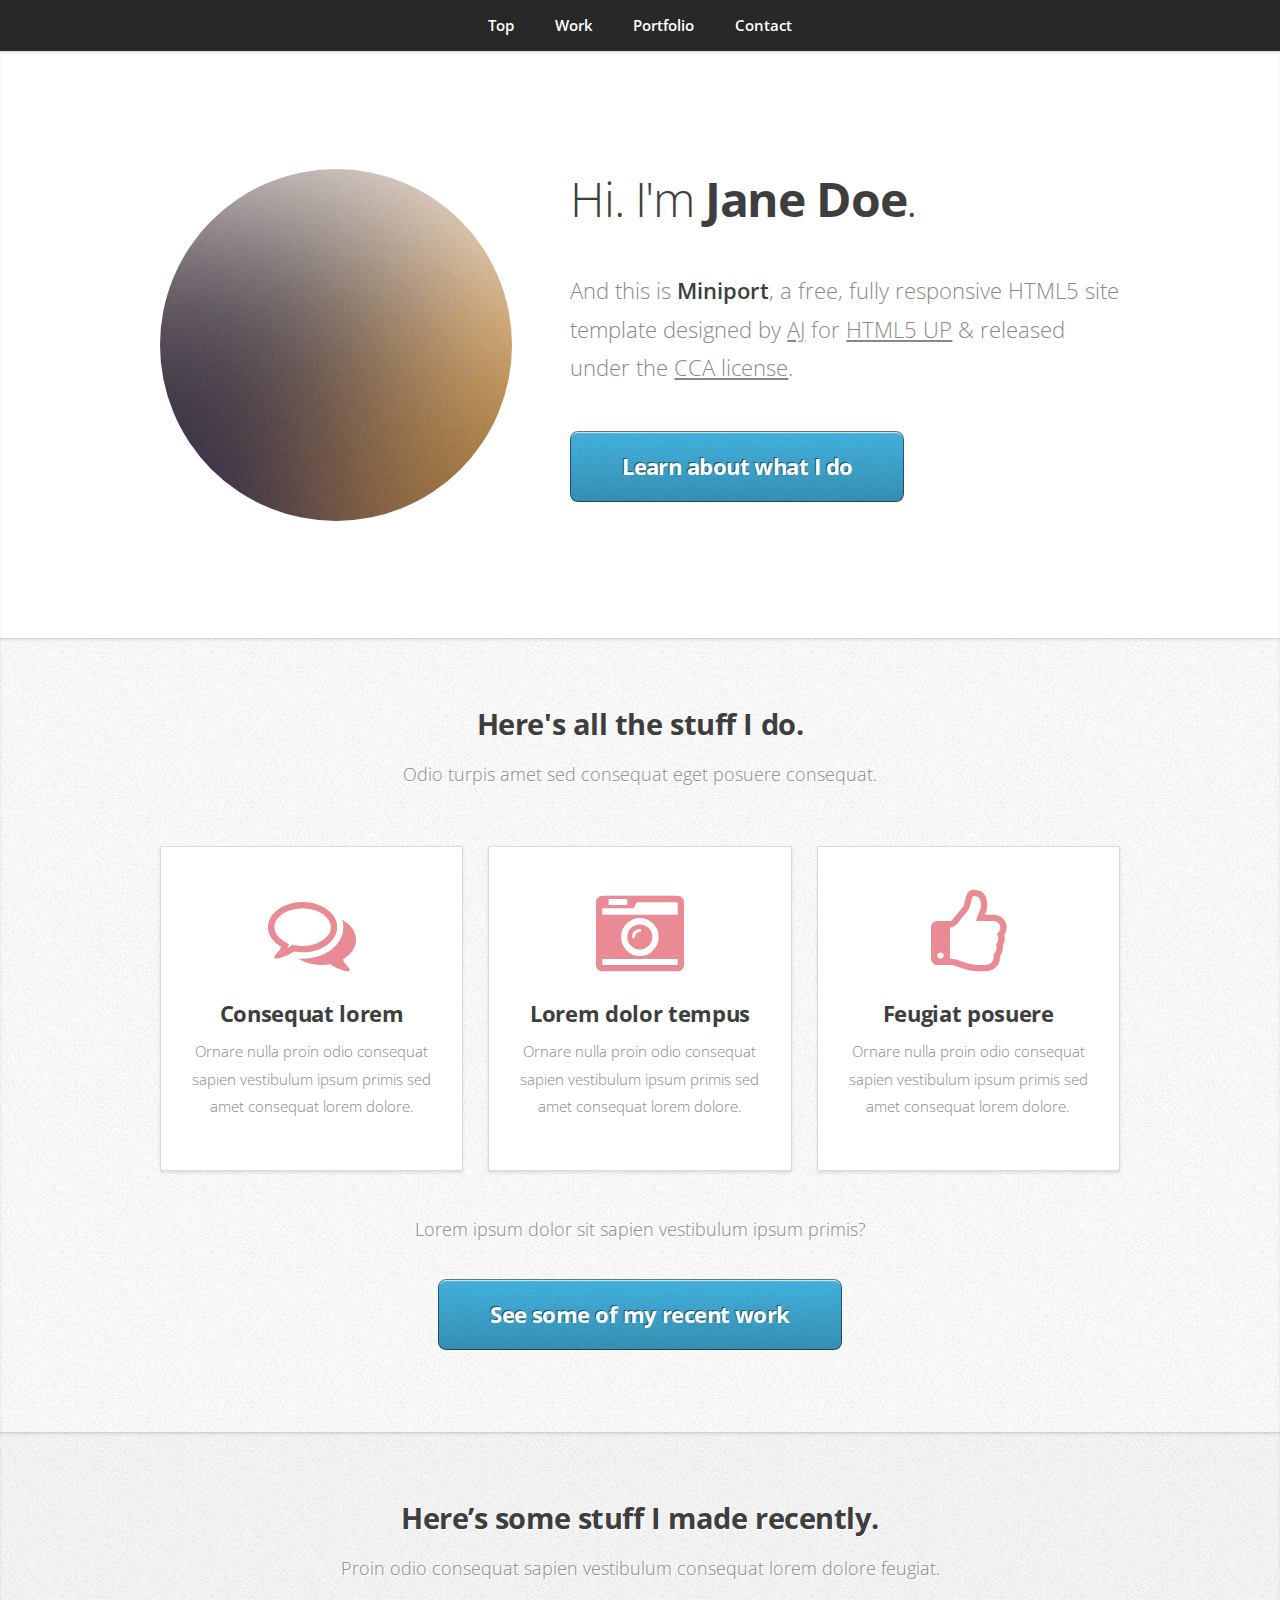
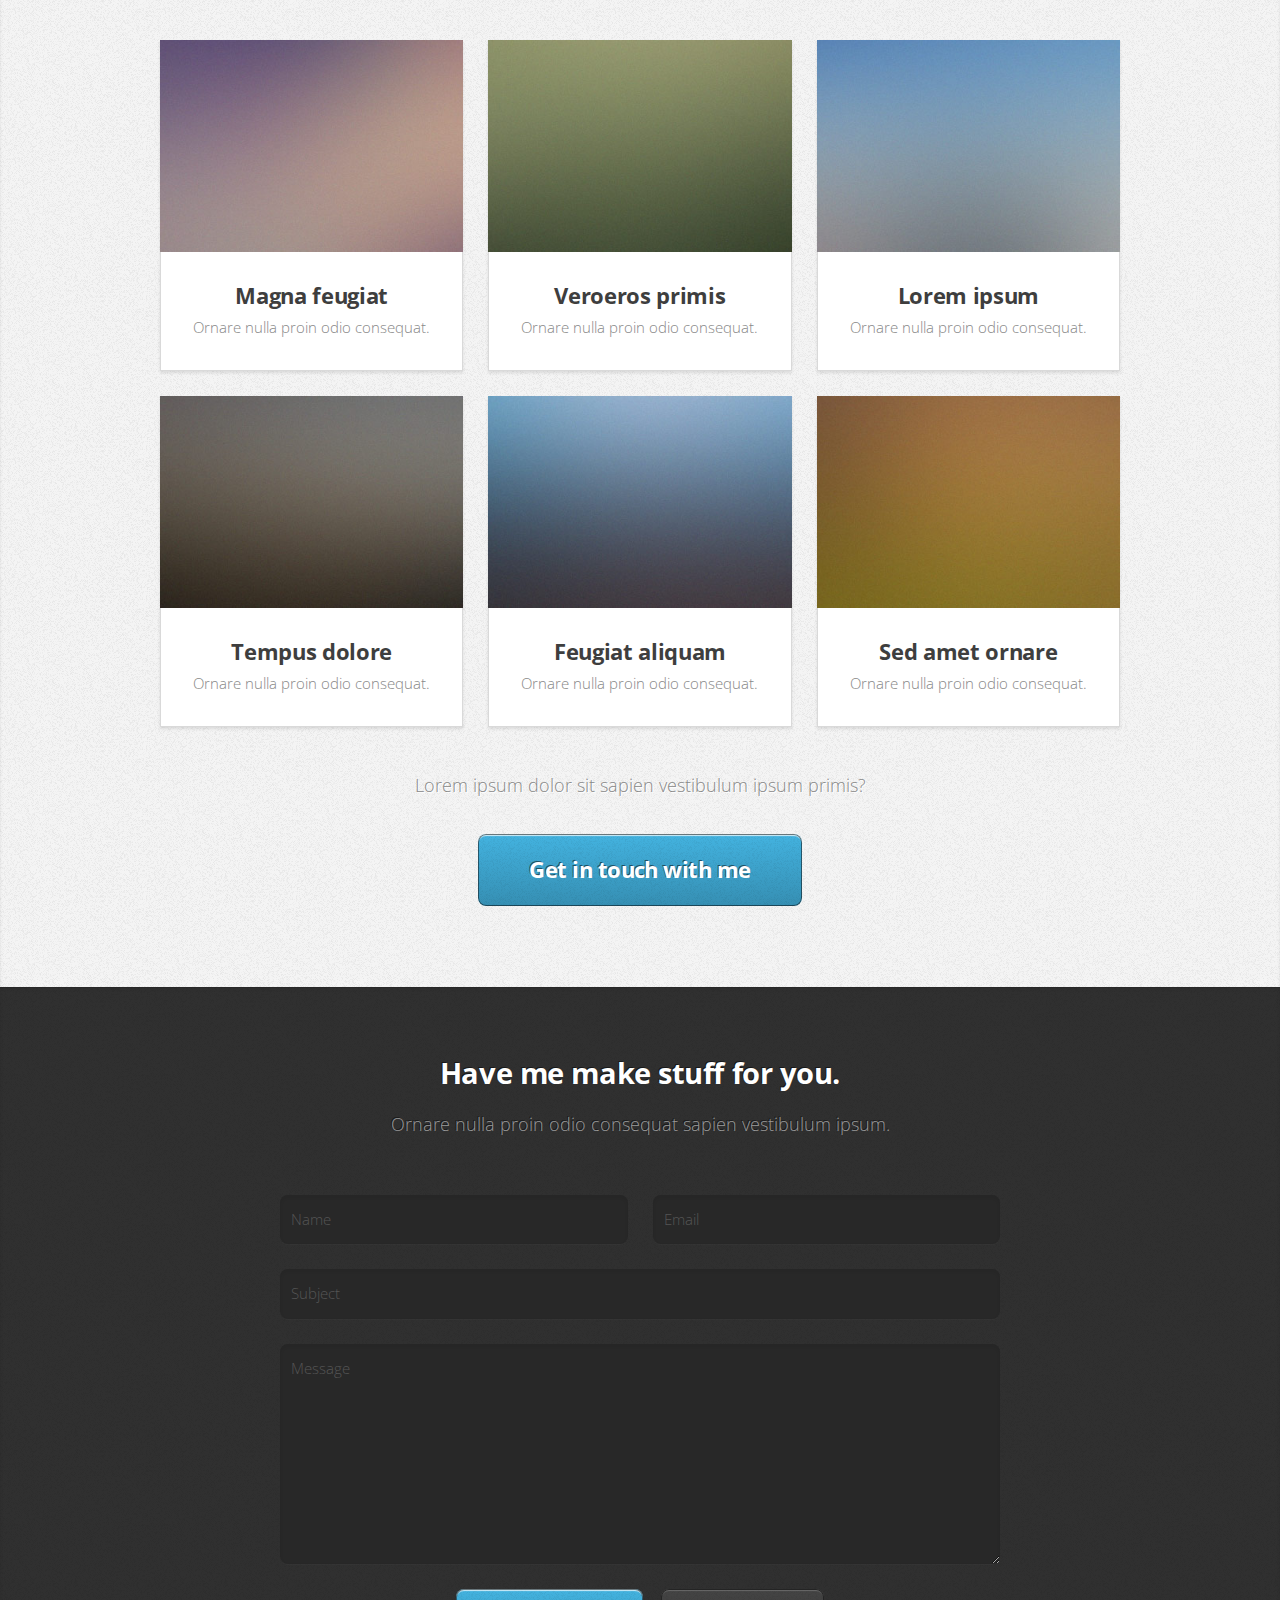
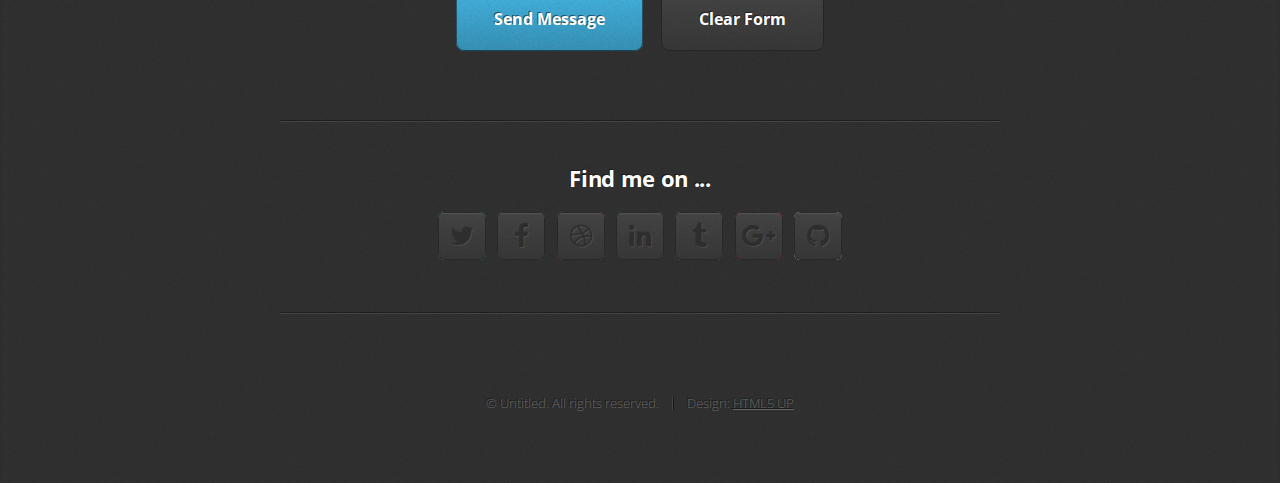
==== html5up-miniport/index.html @ a1eba655 "first commit with files setup" ====
<!DOCTYPE HTML>
<!--
	Miniport by HTML5 UP
	html5up.net | @ajlkn
	Free for personal and commercial use under the CCA 3.0 license (html5up.net/license)
-->
<html>
	<head>
		<title>Miniport by HTML5 UP</title>
		<meta charset="utf-8" />
		<meta name="viewport" content="width=device-width, initial-scale=1, user-scalable=no" />
		<link rel="stylesheet" href="assets/css/main.css" />
	</head>
	<body class="is-preload">

		<!-- Nav -->
			<nav id="nav">
				<ul class="container">
					<li><a href="#top">Top</a></li>
					<li><a href="#work">Work</a></li>
					<li><a href="#portfolio">Portfolio</a></li>
					<li><a href="#contact">Contact</a></li>
				</ul>
			</nav>

		<!-- Home -->
			<article id="top" class="wrapper style1">
				<div class="container">
					<div class="row">
						<div class="col-4 col-5-large col-12-medium">
							<span class="image fit"><img src="images/pic00.jpg" alt="" /></span>
						</div>
						<div class="col-8 col-7-large col-12-medium">
							<header>
								<h1>Hi. I'm <strong>Jane Doe</strong>.</h1>
							</header>
							<p>And this is <strong>Miniport</strong>, a free, fully responsive HTML5 site template designed by <a href="http://twitter.com/ajlkn">AJ</a> for <a href="http://html5up.net">HTML5 UP</a> &amp; released under the <a href="http://html5up.net/license">CCA license</a>.</p>
							<a href="#work" class="button large scrolly">Learn about what I do</a>
						</div>
					</div>
				</div>
			</article>

		<!-- Work -->
			<article id="work" class="wrapper style2">
				<div class="container">
					<header>
						<h2>Here's all the stuff I do.</h2>
						<p>Odio turpis amet sed consequat eget posuere consequat.</p>
					</header>
					<div class="row aln-center">
						<div class="col-4 col-6-medium col-12-small">
							<section class="box style1">
								<span class="icon featured fa-comments-o"></span>
								<h3>Consequat lorem</h3>
								<p>Ornare nulla proin odio consequat sapien vestibulum ipsum primis sed amet consequat lorem dolore.</p>
							</section>
						</div>
						<div class="col-4 col-6-medium col-12-small">
							<section class="box style1">
								<span class="icon featured fa-camera-retro"></span>
								<h3>Lorem dolor tempus</h3>
								<p>Ornare nulla proin odio consequat sapien vestibulum ipsum primis sed amet consequat lorem dolore.</p>
							</section>
						</div>
						<div class="col-4 col-6-medium col-12-small">
							<section class="box style1">
								<span class="icon featured fa-thumbs-o-up"></span>
								<h3>Feugiat posuere</h3>
								<p>Ornare nulla proin odio consequat sapien vestibulum ipsum primis sed amet consequat lorem dolore.</p>
							</section>
						</div>
					</div>
					<footer>
						<p>Lorem ipsum dolor sit sapien vestibulum ipsum primis?</p>
						<a href="#portfolio" class="button large scrolly">See some of my recent work</a>
					</footer>
				</div>
			</article>

		<!-- Portfolio -->
			<article id="portfolio" class="wrapper style3">
				<div class="container">
					<header>
						<h2>Here’s some stuff I made recently.</h2>
						<p>Proin odio consequat  sapien vestibulum consequat lorem dolore feugiat.</p>
					</header>
					<div class="row">
						<div class="col-4 col-6-medium col-12-small">
							<article class="box style2">
								<a href="#" class="image featured"><img src="images/pic01.jpg" alt="" /></a>
								<h3><a href="#">Magna feugiat</a></h3>
								<p>Ornare nulla proin odio consequat.</p>
							</article>
						</div>
						<div class="col-4 col-6-medium col-12-small">
							<article class="box style2">
								<a href="#" class="image featured"><img src="images/pic02.jpg" alt="" /></a>
								<h3><a href="#">Veroeros primis</a></h3>
								<p>Ornare nulla proin odio consequat.</p>
							</article>
						</div>
						<div class="col-4 col-6-medium col-12-small">
							<article class="box style2">
								<a href="#" class="image featured"><img src="images/pic03.jpg" alt="" /></a>
								<h3><a href="#">Lorem ipsum</a></h3>
								<p>Ornare nulla proin odio consequat.</p>
							</article>
						</div>
						<div class="col-4 col-6-medium col-12-small">
							<article class="box style2">
								<a href="#" class="image featured"><img src="images/pic04.jpg" alt="" /></a>
								<h3><a href="#">Tempus dolore</a></h3>
								<p>Ornare nulla proin odio consequat.</p>
							</article>
						</div>
						<div class="col-4 col-6-medium col-12-small">
							<article class="box style2">
								<a href="#" class="image featured"><img src="images/pic05.jpg" alt="" /></a>
								<h3><a href="#">Feugiat aliquam</a></h3>
								<p>Ornare nulla proin odio consequat.</p>
							</article>
						</div>
						<div class="col-4 col-6-medium col-12-small">
							<article class="box style2">
								<a href="#" class="image featured"><img src="images/pic06.jpg" alt="" /></a>
								<h3><a href="#">Sed amet ornare</a></h3>
								<p>Ornare nulla proin odio consequat.</p>
							</article>
						</div>
					</div>
					<footer>
						<p>Lorem ipsum dolor sit sapien vestibulum ipsum primis?</p>
						<a href="#contact" class="button large scrolly">Get in touch with me</a>
					</footer>
				</div>
			</article>

		<!-- Contact -->
			<article id="contact" class="wrapper style4">
				<div class="container medium">
					<header>
						<h2>Have me make stuff for you.</h2>
						<p>Ornare nulla proin odio consequat sapien vestibulum ipsum.</p>
					</header>
					<div class="row">
						<div class="col-12">
							<form method="post" action="#">
								<div class="row">
									<div class="col-6 col-12-small">
										<input type="text" name="name" id="name" placeholder="Name" />
									</div>
									<div class="col-6 col-12-small">
										<input type="text" name="email" id="email" placeholder="Email" />
									</div>
									<div class="col-12">
										<input type="text" name="subject" id="subject" placeholder="Subject" />
									</div>
									<div class="col-12">
										<textarea name="message" id="message" placeholder="Message"></textarea>
									</div>
									<div class="col-12">
										<ul class="actions">
											<li><input type="submit" value="Send Message" /></li>
											<li><input type="reset" value="Clear Form" class="alt" /></li>
										</ul>
									</div>
								</div>
							</form>
						</div>
						<div class="col-12">
							<hr />
							<h3>Find me on ...</h3>
							<ul class="social">
								<li><a href="#" class="icon fa-twitter"><span class="label">Twitter</span></a></li>
								<li><a href="#" class="icon fa-facebook"><span class="label">Facebook</span></a></li>
								<li><a href="#" class="icon fa-dribbble"><span class="label">Dribbble</span></a></li>
								<li><a href="#" class="icon fa-linkedin"><span class="label">LinkedIn</span></a></li>
								<li><a href="#" class="icon fa-tumblr"><span class="label">Tumblr</span></a></li>
								<li><a href="#" class="icon fa-google-plus"><span class="label">Google+</span></a></li>
								<li><a href="#" class="icon fa-github"><span class="label">Github</span></a></li>
								<!--
								<li><a href="#" class="icon fa-rss"><span>RSS</span></a></li>
								<li><a href="#" class="icon fa-instagram"><span>Instagram</span></a></li>
								<li><a href="#" class="icon fa-foursquare"><span>Foursquare</span></a></li>
								<li><a href="#" class="icon fa-skype"><span>Skype</span></a></li>
								<li><a href="#" class="icon fa-soundcloud"><span>Soundcloud</span></a></li>
								<li><a href="#" class="icon fa-youtube"><span>YouTube</span></a></li>
								<li><a href="#" class="icon fa-blogger"><span>Blogger</span></a></li>
								<li><a href="#" class="icon fa-flickr"><span>Flickr</span></a></li>
								<li><a href="#" class="icon fa-vimeo"><span>Vimeo</span></a></li>
								-->
							</ul>
							<hr />
						</div>
					</div>
					<footer>
						<ul id="copyright">
							<li>&copy; Untitled. All rights reserved.</li><li>Design: <a href="http://html5up.net">HTML5 UP</a></li>
						</ul>
					</footer>
				</div>
			</article>

		<!-- Scripts -->
			<script src="assets/js/jquery.min.js"></script>
			<script src="assets/js/jquery.scrolly.min.js"></script>
			<script src="assets/js/browser.min.js"></script>
			<script src="assets/js/breakpoints.min.js"></script>
			<script src="assets/js/util.js"></script>
			<script src="assets/js/main.js"></script>

	</body>
</html>
---- html5up-miniport/assets/css/main.css ----
@import url("https://fonts.googleapis.com/css?family=Open+Sans:300,300italic,600,600italic,700");
@import url("font-awesome.min.css");

/*
	Miniport by HTML5 UP
	html5up.net | @ajlkn
	Free for personal and commercial use under the CCA 3.0 license (html5up.net/license)
*/

html, body, div, span, applet, object,
iframe, h1, h2, h3, h4, h5, h6, p, blockquote,
pre, a, abbr, acronym, address, big, cite,
code, del, dfn, em, img, ins, kbd, q, s, samp,
small, strike, strong, sub, sup, tt, var, b,
u, i, center, dl, dt, dd, ol, ul, li, fieldset,
form, label, legend, table, caption, tbody,
tfoot, thead, tr, th, td, article, aside,
canvas, details, embed, figure, figcaption,
footer, header, hgroup, menu, nav, output, ruby,
section, summary, time, mark, audio, video {
	margin: 0;
	padding: 0;
	border: 0;
	font-size: 100%;
	font: inherit;
	vertical-align: baseline;}

article, aside, details, figcaption, figure,
footer, header, hgroup, menu, nav, section {
	display: block;}

body {
	line-height: 1;
}

ol, ul {
	list-style: none;
}

blockquote, q {
	quotes: none;
}

	blockquote:before, blockquote:after, q:before, q:after {
		content: '';
		content: none;
	}

table {
	border-collapse: collapse;
	border-spacing: 0;
}

body {
	-webkit-text-size-adjust: none;
}

mark {
	background-color: transparent;
	color: inherit;
}

input::-moz-focus-inner {
	border: 0;
	padding: 0;
}

input, select, textarea {
	-moz-appearance: none;
	-webkit-appearance: none;
	-ms-appearance: none;
	appearance: none;
}

/* Basic */

	html {
		box-sizing: border-box;
	}

	*, *:before, *:after {
		box-sizing: inherit;
	}

	body {
		padding-top: 3.5em;
	}

		body.is-preload *, body.is-preload *:before, body.is-preload *:after {
			-moz-animation: none !important;
			-webkit-animation: none !important;
			-ms-animation: none !important;
			animation: none !important;
			-moz-transition: none !important;
			-webkit-transition: none !important;
			-ms-transition: none !important;
			transition: none !important;
		}

	body, input, textarea, select {
		font-family: 'Open Sans', sans-serif;
		line-height: 1.85em;
		color: #888;
		font-weight: 300;
		font-size: 13pt;
	}

	a {
		-moz-transition: color .2s ease-in-out;
		-webkit-transition: color .2s ease-in-out;
		-ms-transition: color .2s ease-in-out;
		transition: color .2s ease-in-out;
		color: #43B3E0;
		text-decoration: underline;
	}

		a:hover {
			color: #43bff0 !important;
		}

		a img {
			border: 0;
		}

	b, strong {
		font-weight: 600;
		color: #3e3e3e;
	}

	i, em {
		font-style: italic;
	}

	sub {
		position: relative;
		top: 0.5em;
		font-size: 0.8em;
	}

	sup {
		position: relative;
		top: -0.5em;
		font-size: 0.8em;
	}

	blockquote {
		border-left: solid 0.75em #eee;
		padding: 1em 0 1em 1.5em;
		font-style: italic;
	}

	h1, h2, h3, h4, h5, h6 {
		color: #3e3e3e;
		margin: 0 0 0.75em 0;
	}

	h1 a, h2 a, h3 a, h4 a, h5 a, h6 a {
		text-decoration: none;
		color: inherit;
	}

	h2, h3, h4, h5, h6 {
		font-weight: 700;
	}

	h1 {
		font-size: 3.25em;
		letter-spacing: -0.025em;
		font-weight: 300;
	}

		h1 strong {
			font-weight: 700;
		}

	h2 {
		font-size: 2em;
		letter-spacing: -0.015em;
	}

	h3 {
		font-size: 1.5em;
		letter-spacing: -0.015em;
	}

	em, i {
		font-style: italic;
	}

	br.clear {
		clear: both;
	}

	hr {
		border: 0;
		border-top: solid 1px #444;
		border-top-color: rgba(0, 0, 0, 0.35);
		box-shadow: 0px 1px 0px 0px rgba(255, 255, 255, 0.1);
		height: 1px;
		margin: 3em 0;
	}

	p, ul, ol, dl, table {
		margin-bottom: 2em;
	}

	header {
		margin: 0 0 3em 0;
	}

		header > p {
			font-size: 1.25em;
			margin: 0;
		}

	footer {
		margin: 3em 0 0 0;
	}

		footer > p {
			font-size: 1.25em;
		}

/* Container */

	.container {
		margin: 0 auto;
		max-width: calc(100% - 50px);
		width: 1200px;
	}

		.container.medium {
			width: 900px;
		}

		@media screen and (max-width: 1680px) {

			.container {
				width: 1200px;
			}

				.container.medium {
					width: 900px;
				}

		}

		@media screen and (max-width: 1280px) {

			.container {
				width: 960px;
			}

				.container.medium {
					width: 720px;
				}

		}

		@media screen and (max-width: 980px) {

			.container {
				width: 100%;
			}

				.container.medium {
					width: 75%;
				}

		}

		@media screen and (max-width: 736px) {

			.container {
				width: 100%;
				max-width: calc(100% - 30px);
			}

				.container.medium {
					width: 100%;
				}

		}

/* Row */

	.row {
		display: flex;
		flex-wrap: wrap;
		box-sizing: border-box;
		align-items: stretch;
	}

		.row > * {
			box-sizing: border-box;
		}

		.row.gtr-uniform > * > :last-child {
			margin-bottom: 0;
		}

		.row.aln-left {
			justify-content: flex-start;
		}

		.row.aln-center {
			justify-content: center;
		}

		.row.aln-right {
			justify-content: flex-end;
		}

		.row.aln-top {
			align-items: flex-start;
		}

		.row.aln-middle {
			align-items: center;
		}

		.row.aln-bottom {
			align-items: flex-end;
		}

		.row > .imp {
			order: -1;
		}

		.row > .col-1 {
			width: 8.3333333333%;
		}

		.row > .off-1 {
			margin-left: 8.3333333333%;
		}

		.row > .col-2 {
			width: 16.6666666667%;
		}

		.row > .off-2 {
			margin-left: 16.6666666667%;
		}

		.row > .col-3 {
			width: 25%;
		}

		.row > .off-3 {
			margin-left: 25%;
		}

		.row > .col-4 {
			width: 33.3333333333%;
		}

		.row > .off-4 {
			margin-left: 33.3333333333%;
		}

		.row > .col-5 {
			width: 41.6666666667%;
		}

		.row > .off-5 {
			margin-left: 41.6666666667%;
		}

		.row > .col-6 {
			width: 50%;
		}

		.row > .off-6 {
			margin-left: 50%;
		}

		.row > .col-7 {
			width: 58.3333333333%;
		}

		.row > .off-7 {
			margin-left: 58.3333333333%;
		}

		.row > .col-8 {
			width: 66.6666666667%;
		}

		.row > .off-8 {
			margin-left: 66.6666666667%;
		}

		.row > .col-9 {
			width: 75%;
		}

		.row > .off-9 {
			margin-left: 75%;
		}

		.row > .col-10 {
			width: 83.3333333333%;
		}

		.row > .off-10 {
			margin-left: 83.3333333333%;
		}

		.row > .col-11 {
			width: 91.6666666667%;
		}

		.row > .off-11 {
			margin-left: 91.6666666667%;
		}

		.row > .col-12 {
			width: 100%;
		}

		.row > .off-12 {
			margin-left: 100%;
		}

		.row.gtr-0 {
			margin-top: 0px;
			margin-left: 0px;
		}

			.row.gtr-0 > * {
				padding: 0px 0 0 0px;
			}

			.row.gtr-0.gtr-uniform {
				margin-top: 0px;
			}

				.row.gtr-0.gtr-uniform > * {
					padding-top: 0px;
				}

		.row.gtr-25 {
			margin-top: -6.25px;
			margin-left: -6.25px;
		}

			.row.gtr-25 > * {
				padding: 6.25px 0 0 6.25px;
			}

			.row.gtr-25.gtr-uniform {
				margin-top: -6.25px;
			}

				.row.gtr-25.gtr-uniform > * {
					padding-top: 6.25px;
				}

		.row.gtr-50 {
			margin-top: -12.5px;
			margin-left: -12.5px;
		}

			.row.gtr-50 > * {
				padding: 12.5px 0 0 12.5px;
			}

			.row.gtr-50.gtr-uniform {
				margin-top: -12.5px;
			}

				.row.gtr-50.gtr-uniform > * {
					padding-top: 12.5px;
				}

		.row {
			margin-top: -25px;
			margin-left: -25px;
		}

			.row > * {
				padding: 25px 0 0 25px;
			}

			.row.gtr-uniform {
				margin-top: -25px;
			}

				.row.gtr-uniform > * {
					padding-top: 25px;
				}

		.row.gtr-150 {
			margin-top: -37.5px;
			margin-left: -37.5px;
		}

			.row.gtr-150 > * {
				padding: 37.5px 0 0 37.5px;
			}

			.row.gtr-150.gtr-uniform {
				margin-top: -37.5px;
			}

				.row.gtr-150.gtr-uniform > * {
					padding-top: 37.5px;
				}

		.row.gtr-200 {
			margin-top: -50px;
			margin-left: -50px;
		}

			.row.gtr-200 > * {
				padding: 50px 0 0 50px;
			}

			.row.gtr-200.gtr-uniform {
				margin-top: -50px;
			}

				.row.gtr-200.gtr-uniform > * {
					padding-top: 50px;
				}

		@media screen and (max-width: 1680px) {

			.row {
				display: flex;
				flex-wrap: wrap;
				box-sizing: border-box;
				align-items: stretch;
			}

				.row > * {
					box-sizing: border-box;
				}

				.row.gtr-uniform > * > :last-child {
					margin-bottom: 0;
				}

				.row.aln-left {
					justify-content: flex-start;
				}

				.row.aln-center {
					justify-content: center;
				}

				.row.aln-right {
					justify-content: flex-end;
				}

				.row.aln-top {
					align-items: flex-start;
				}

				.row.aln-middle {
					align-items: center;
				}

				.row.aln-bottom {
					align-items: flex-end;
				}

				.row > .imp-xlarge {
					order: -1;
				}

				.row > .col-1-xlarge {
					width: 8.3333333333%;
				}

				.row > .off-1-xlarge {
					margin-left: 8.3333333333%;
				}

				.row > .col-2-xlarge {
					width: 16.6666666667%;
				}

				.row > .off-2-xlarge {
					margin-left: 16.6666666667%;
				}

				.row > .col-3-xlarge {
					width: 25%;
				}

				.row > .off-3-xlarge {
					margin-left: 25%;
				}

				.row > .col-4-xlarge {
					width: 33.3333333333%;
				}

				.row > .off-4-xlarge {
					margin-left: 33.3333333333%;
				}

				.row > .col-5-xlarge {
					width: 41.6666666667%;
				}

				.row > .off-5-xlarge {
					margin-left: 41.6666666667%;
				}

				.row > .col-6-xlarge {
					width: 50%;
				}

				.row > .off-6-xlarge {
					margin-left: 50%;
				}

				.row > .col-7-xlarge {
					width: 58.3333333333%;
				}

				.row > .off-7-xlarge {
					margin-left: 58.3333333333%;
				}

				.row > .col-8-xlarge {
					width: 66.6666666667%;
				}

				.row > .off-8-xlarge {
					margin-left: 66.6666666667%;
				}

				.row > .col-9-xlarge {
					width: 75%;
				}

				.row > .off-9-xlarge {
					margin-left: 75%;
				}

				.row > .col-10-xlarge {
					width: 83.3333333333%;
				}

				.row > .off-10-xlarge {
					margin-left: 83.3333333333%;
				}

				.row > .col-11-xlarge {
					width: 91.6666666667%;
				}

				.row > .off-11-xlarge {
					margin-left: 91.6666666667%;
				}

				.row > .col-12-xlarge {
					width: 100%;
				}

				.row > .off-12-xlarge {
					margin-left: 100%;
				}

				.row.gtr-0 {
					margin-top: 0px;
					margin-left: 0px;
				}

					.row.gtr-0 > * {
						padding: 0px 0 0 0px;
					}

					.row.gtr-0.gtr-uniform {
						margin-top: 0px;
					}

						.row.gtr-0.gtr-uniform > * {
							padding-top: 0px;
						}

				.row.gtr-25 {
					margin-top: -6.25px;
					margin-left: -6.25px;
				}

					.row.gtr-25 > * {
						padding: 6.25px 0 0 6.25px;
					}

					.row.gtr-25.gtr-uniform {
						margin-top: -6.25px;
					}

						.row.gtr-25.gtr-uniform > * {
							padding-top: 6.25px;
						}

				.row.gtr-50 {
					margin-top: -12.5px;
					margin-left: -12.5px;
				}

					.row.gtr-50 > * {
						padding: 12.5px 0 0 12.5px;
					}

					.row.gtr-50.gtr-uniform {
						margin-top: -12.5px;
					}

						.row.gtr-50.gtr-uniform > * {
							padding-top: 12.5px;
						}

				.row {
					margin-top: -25px;
					margin-left: -25px;
				}

					.row > * {
						padding: 25px 0 0 25px;
					}

					.row.gtr-uniform {
						margin-top: -25px;
					}

						.row.gtr-uniform > * {
							padding-top: 25px;
						}

				.row.gtr-150 {
					margin-top: -37.5px;
					margin-left: -37.5px;
				}

					.row.gtr-150 > * {
						padding: 37.5px 0 0 37.5px;
					}

					.row.gtr-150.gtr-uniform {
						margin-top: -37.5px;
					}

						.row.gtr-150.gtr-uniform > * {
							padding-top: 37.5px;
						}

				.row.gtr-200 {
					margin-top: -50px;
					margin-left: -50px;
				}

					.row.gtr-200 > * {
						padding: 50px 0 0 50px;
					}

					.row.gtr-200.gtr-uniform {
						margin-top: -50px;
					}

						.row.gtr-200.gtr-uniform > * {
							padding-top: 50px;
						}

		}

		@media screen and (max-width: 1280px) {

			.row {
				display: flex;
				flex-wrap: wrap;
				box-sizing: border-box;
				align-items: stretch;
			}

				.row > * {
					box-sizing: border-box;
				}

				.row.gtr-uniform > * > :last-child {
					margin-bottom: 0;
				}

				.row.aln-left {
					justify-content: flex-start;
				}

				.row.aln-center {
					justify-content: center;
				}

				.row.aln-right {
					justify-content: flex-end;
				}

				.row.aln-top {
					align-items: flex-start;
				}

				.row.aln-middle {
					align-items: center;
				}

				.row.aln-bottom {
					align-items: flex-end;
				}

				.row > .imp-large {
					order: -1;
				}

				.row > .col-1-large {
					width: 8.3333333333%;
				}

				.row > .off-1-large {
					margin-left: 8.3333333333%;
				}

				.row > .col-2-large {
					width: 16.6666666667%;
				}

				.row > .off-2-large {
					margin-left: 16.6666666667%;
				}

				.row > .col-3-large {
					width: 25%;
				}

				.row > .off-3-large {
					margin-left: 25%;
				}

				.row > .col-4-large {
					width: 33.3333333333%;
				}

				.row > .off-4-large {
					margin-left: 33.3333333333%;
				}

				.row > .col-5-large {
					width: 41.6666666667%;
				}

				.row > .off-5-large {
					margin-left: 41.6666666667%;
				}

				.row > .col-6-large {
					width: 50%;
				}

				.row > .off-6-large {
					margin-left: 50%;
				}

				.row > .col-7-large {
					width: 58.3333333333%;
				}

				.row > .off-7-large {
					margin-left: 58.3333333333%;
				}

				.row > .col-8-large {
					width: 66.6666666667%;
				}

				.row > .off-8-large {
					margin-left: 66.6666666667%;
				}

				.row > .col-9-large {
					width: 75%;
				}

				.row > .off-9-large {
					margin-left: 75%;
				}

				.row > .col-10-large {
					width: 83.3333333333%;
				}

				.row > .off-10-large {
					margin-left: 83.3333333333%;
				}

				.row > .col-11-large {
					width: 91.6666666667%;
				}

				.row > .off-11-large {
					margin-left: 91.6666666667%;
				}

				.row > .col-12-large {
					width: 100%;
				}

				.row > .off-12-large {
					margin-left: 100%;
				}

				.row.gtr-0 {
					margin-top: 0px;
					margin-left: 0px;
				}

					.row.gtr-0 > * {
						padding: 0px 0 0 0px;
					}

					.row.gtr-0.gtr-uniform {
						margin-top: 0px;
					}

						.row.gtr-0.gtr-uniform > * {
							padding-top: 0px;
						}

				.row.gtr-25 {
					margin-top: -6.25px;
					margin-left: -6.25px;
				}

					.row.gtr-25 > * {
						padding: 6.25px 0 0 6.25px;
					}

					.row.gtr-25.gtr-uniform {
						margin-top: -6.25px;
					}

						.row.gtr-25.gtr-uniform > * {
							padding-top: 6.25px;
						}

				.row.gtr-50 {
					margin-top: -12.5px;
					margin-left: -12.5px;
				}

					.row.gtr-50 > * {
						padding: 12.5px 0 0 12.5px;
					}

					.row.gtr-50.gtr-uniform {
						margin-top: -12.5px;
					}

						.row.gtr-50.gtr-uniform > * {
							padding-top: 12.5px;
						}

				.row {
					margin-top: -25px;
					margin-left: -25px;
				}

					.row > * {
						padding: 25px 0 0 25px;
					}

					.row.gtr-uniform {
						margin-top: -25px;
					}

						.row.gtr-uniform > * {
							padding-top: 25px;
						}

				.row.gtr-150 {
					margin-top: -37.5px;
					margin-left: -37.5px;
				}

					.row.gtr-150 > * {
						padding: 37.5px 0 0 37.5px;
					}

					.row.gtr-150.gtr-uniform {
						margin-top: -37.5px;
					}

						.row.gtr-150.gtr-uniform > * {
							padding-top: 37.5px;
						}

				.row.gtr-200 {
					margin-top: -50px;
					margin-left: -50px;
				}

					.row.gtr-200 > * {
						padding: 50px 0 0 50px;
					}

					.row.gtr-200.gtr-uniform {
						margin-top: -50px;
					}

						.row.gtr-200.gtr-uniform > * {
							padding-top: 50px;
						}

		}

		@media screen and (max-width: 980px) {

			.row {
				display: flex;
				flex-wrap: wrap;
				box-sizing: border-box;
				align-items: stretch;
			}

				.row > * {
					box-sizing: border-box;
				}

				.row.gtr-uniform > * > :last-child {
					margin-bottom: 0;
				}

				.row.aln-left {
					justify-content: flex-start;
				}

				.row.aln-center {
					justify-content: center;
				}

				.row.aln-right {
					justify-content: flex-end;
				}

				.row.aln-top {
					align-items: flex-start;
				}

				.row.aln-middle {
					align-items: center;
				}

				.row.aln-bottom {
					align-items: flex-end;
				}

				.row > .imp-medium {
					order: -1;
				}

				.row > .col-1-medium {
					width: 8.3333333333%;
				}

				.row > .off-1-medium {
					margin-left: 8.3333333333%;
				}

				.row > .col-2-medium {
					width: 16.6666666667%;
				}

				.row > .off-2-medium {
					margin-left: 16.6666666667%;
				}

				.row > .col-3-medium {
					width: 25%;
				}

				.row > .off-3-medium {
					margin-left: 25%;
				}

				.row > .col-4-medium {
					width: 33.3333333333%;
				}

				.row > .off-4-medium {
					margin-left: 33.3333333333%;
				}

				.row > .col-5-medium {
					width: 41.6666666667%;
				}

				.row > .off-5-medium {
					margin-left: 41.6666666667%;
				}

				.row > .col-6-medium {
					width: 50%;
				}

				.row > .off-6-medium {
					margin-left: 50%;
				}

				.row > .col-7-medium {
					width: 58.3333333333%;
				}

				.row > .off-7-medium {
					margin-left: 58.3333333333%;
				}

				.row > .col-8-medium {
					width: 66.6666666667%;
				}

				.row > .off-8-medium {
					margin-left: 66.6666666667%;
				}

				.row > .col-9-medium {
					width: 75%;
				}

				.row > .off-9-medium {
					margin-left: 75%;
				}

				.row > .col-10-medium {
					width: 83.3333333333%;
				}

				.row > .off-10-medium {
					margin-left: 83.3333333333%;
				}

				.row > .col-11-medium {
					width: 91.6666666667%;
				}

				.row > .off-11-medium {
					margin-left: 91.6666666667%;
				}

				.row > .col-12-medium {
					width: 100%;
				}

				.row > .off-12-medium {
					margin-left: 100%;
				}

				.row.gtr-0 {
					margin-top: 0px;
					margin-left: 0px;
				}

					.row.gtr-0 > * {
						padding: 0px 0 0 0px;
					}

					.row.gtr-0.gtr-uniform {
						margin-top: 0px;
					}

						.row.gtr-0.gtr-uniform > * {
							padding-top: 0px;
						}

				.row.gtr-25 {
					margin-top: -6.25px;
					margin-left: -6.25px;
				}

					.row.gtr-25 > * {
						padding: 6.25px 0 0 6.25px;
					}

					.row.gtr-25.gtr-uniform {
						margin-top: -6.25px;
					}

						.row.gtr-25.gtr-uniform > * {
							padding-top: 6.25px;
						}

				.row.gtr-50 {
					margin-top: -12.5px;
					margin-left: -12.5px;
				}

					.row.gtr-50 > * {
						padding: 12.5px 0 0 12.5px;
					}

					.row.gtr-50.gtr-uniform {
						margin-top: -12.5px;
					}

						.row.gtr-50.gtr-uniform > * {
							padding-top: 12.5px;
						}

				.row {
					margin-top: -25px;
					margin-left: -25px;
				}

					.row > * {
						padding: 25px 0 0 25px;
					}

					.row.gtr-uniform {
						margin-top: -25px;
					}

						.row.gtr-uniform > * {
							padding-top: 25px;
						}

				.row.gtr-150 {
					margin-top: -37.5px;
					margin-left: -37.5px;
				}

					.row.gtr-150 > * {
						padding: 37.5px 0 0 37.5px;
					}

					.row.gtr-150.gtr-uniform {
						margin-top: -37.5px;
					}

						.row.gtr-150.gtr-uniform > * {
							padding-top: 37.5px;
						}

				.row.gtr-200 {
					margin-top: -50px;
					margin-left: -50px;
				}

					.row.gtr-200 > * {
						padding: 50px 0 0 50px;
					}

					.row.gtr-200.gtr-uniform {
						margin-top: -50px;
					}

						.row.gtr-200.gtr-uniform > * {
							padding-top: 50px;
						}

		}

		@media screen and (max-width: 736px) {

			.row {
				display: flex;
				flex-wrap: wrap;
				box-sizing: border-box;
				align-items: stretch;
			}

				.row > * {
					box-sizing: border-box;
				}

				.row.gtr-uniform > * > :last-child {
					margin-bottom: 0;
				}

				.row.aln-left {
					justify-content: flex-start;
				}

				.row.aln-center {
					justify-content: center;
				}

				.row.aln-right {
					justify-content: flex-end;
				}

				.row.aln-top {
					align-items: flex-start;
				}

				.row.aln-middle {
					align-items: center;
				}

				.row.aln-bottom {
					align-items: flex-end;
				}

				.row > .imp-small {
					order: -1;
				}

				.row > .col-1-small {
					width: 8.3333333333%;
				}

				.row > .off-1-small {
					margin-left: 8.3333333333%;
				}

				.row > .col-2-small {
					width: 16.6666666667%;
				}

				.row > .off-2-small {
					margin-left: 16.6666666667%;
				}

				.row > .col-3-small {
					width: 25%;
				}

				.row > .off-3-small {
					margin-left: 25%;
				}

				.row > .col-4-small {
					width: 33.3333333333%;
				}

				.row > .off-4-small {
					margin-left: 33.3333333333%;
				}

				.row > .col-5-small {
					width: 41.6666666667%;
				}

				.row > .off-5-small {
					margin-left: 41.6666666667%;
				}

				.row > .col-6-small {
					width: 50%;
				}

				.row > .off-6-small {
					margin-left: 50%;
				}

				.row > .col-7-small {
					width: 58.3333333333%;
				}

				.row > .off-7-small {
					margin-left: 58.3333333333%;
				}

				.row > .col-8-small {
					width: 66.6666666667%;
				}

				.row > .off-8-small {
					margin-left: 66.6666666667%;
				}

				.row > .col-9-small {
					width: 75%;
				}

				.row > .off-9-small {
					margin-left: 75%;
				}

				.row > .col-10-small {
					width: 83.3333333333%;
				}

				.row > .off-10-small {
					margin-left: 83.3333333333%;
				}

				.row > .col-11-small {
					width: 91.6666666667%;
				}

				.row > .off-11-small {
					margin-left: 91.6666666667%;
				}

				.row > .col-12-small {
					width: 100%;
				}

				.row > .off-12-small {
					margin-left: 100%;
				}

				.row.gtr-0 {
					margin-top: 0px;
					margin-left: 0px;
				}

					.row.gtr-0 > * {
						padding: 0px 0 0 0px;
					}

					.row.gtr-0.gtr-uniform {
						margin-top: 0px;
					}

						.row.gtr-0.gtr-uniform > * {
							padding-top: 0px;
						}

				.row.gtr-25 {
					margin-top: -3.75px;
					margin-left: -3.75px;
				}

					.row.gtr-25 > * {
						padding: 3.75px 0 0 3.75px;
					}

					.row.gtr-25.gtr-uniform {
						margin-top: -3.75px;
					}

						.row.gtr-25.gtr-uniform > * {
							padding-top: 3.75px;
						}

				.row.gtr-50 {
					margin-top: -7.5px;
					margin-left: -7.5px;
				}

					.row.gtr-50 > * {
						padding: 7.5px 0 0 7.5px;
					}

					.row.gtr-50.gtr-uniform {
						margin-top: -7.5px;
					}

						.row.gtr-50.gtr-uniform > * {
							padding-top: 7.5px;
						}

				.row {
					margin-top: -15px;
					margin-left: -15px;
				}

					.row > * {
						padding: 15px 0 0 15px;
					}

					.row.gtr-uniform {
						margin-top: -15px;
					}

						.row.gtr-uniform > * {
							padding-top: 15px;
						}

				.row.gtr-150 {
					margin-top: -22.5px;
					margin-left: -22.5px;
				}

					.row.gtr-150 > * {
						padding: 22.5px 0 0 22.5px;
					}

					.row.gtr-150.gtr-uniform {
						margin-top: -22.5px;
					}

						.row.gtr-150.gtr-uniform > * {
							padding-top: 22.5px;
						}

				.row.gtr-200 {
					margin-top: -30px;
					margin-left: -30px;
				}

					.row.gtr-200 > * {
						padding: 30px 0 0 30px;
					}

					.row.gtr-200.gtr-uniform {
						margin-top: -30px;
					}

						.row.gtr-200.gtr-uniform > * {
							padding-top: 30px;
						}

		}

/* Form */

	form label {
		color: #3e3e3e;
		font-weight: 700;
		display: block;
		margin: 0 0 0.5em 0;
	}

	form input[type=text],
	form input[type=email],
	form input[type=password],
	form select,
	form textarea {
		-moz-transition: background .2s ease-in-out, box-shadow .2s ease-in-out;
		-webkit-transition: background .2s ease-in-out, box-shadow .2s ease-in-out;
		-ms-transition: background .2s ease-in-out, box-shadow .2s ease-in-out;
		transition: background .2s ease-in-out, box-shadow .2s ease-in-out;
		-webkit-appearance: none;
		display: block;
		border: 0;
		padding: 0.75em;
		font-size: 1em;
		border-radius: 8px;
		border: solid 1px #ddd;
		background: #fff;
		color: #bbb;
		box-shadow: inset 0px 2px 3px 1px rgba(0, 0, 0, 0.05), 0px 1px 0px 0px rgba(255, 255, 255, 0.025);
		width: 100%;
	}

		form input[type=text]:focus,
		form input[type=email]:focus,
		form input[type=password]:focus,
		form select:focus,
		form textarea:focus {
			background: #fafafa;
			box-shadow: inset 0px 2px 5px 0px rgba(0, 0, 0, 0.05), 0px 1px 0px 0px rgba(255, 255, 255, 0.025), inset 0px 0px 2px 1px #43bff0;
		}

	form textarea {
		height: 15em;
	}

	form .actions:last-child {
		margin-bottom: 0;
	}

	form ::-webkit-input-placeholder {
		color: #555 !important;
	}

	form :-moz-placeholder {
		color: #555 !important;
	}

	form ::-moz-placeholder {
		color: #555 !important;
	}

	form :-ms-input-placeholder {
		color: #555 !important;
	}

	form ::-moz-focus-inner {
		border: 0;
	}

/* Tables */

	table {
		width: 100%;
	}

		table.default {
			width: 100%;
		}

			table.default tr {
				border-top: solid 1px #eee;
			}

				table.default tr:first-child {
					border-top: 0;
				}

			table.default td {
				padding: 0.5em 1em 0.5em 1em;
			}

			table.default th {
				text-align: left;
				padding: 0.5em 1em 0.5em 1em;
				font-weight: 600;
				margin: 0 0 1em 0;
			}

			table.default thead {
				background: #4f4f4f;
				color: #fff;
			}

/* Section/Article */

	section, article {
		margin-bottom: 3em;
	}

	section > :last-child,
	article > :last-child,
	section:last-child,
	article:last-child {
		margin-bottom: 0;
	}

/* Image */

	.image {
		display: inline-block;
		position: relative;
	}

		.image img {
			display: block;
			width: 100%;
		}

		.image.fit {
			display: block;
			width: 100%;
		}

		.image.featured {
			display: block;
			width: 100%;
			margin: 0 0 2em 0;
		}

		.image.left {
			float: left;
			margin: 0 2em 2em 0;
		}

		.image.centered {
			display: block;
			margin: 0 0 2em 0;
		}

			.image.centered img {
				margin: 0 auto;
				width: auto;
			}

/* Button */

	input[type="button"],
	input[type="submit"],
	input[type="reset"],
	button,
	.button {
		background-image: url("images/bg.png"), -moz-linear-gradient(top, rgba(0, 0, 0, 0), rgba(0, 0, 0, 0.2));
		background-image: url("images/bg.png"), -webkit-linear-gradient(top, rgba(0, 0, 0, 0), rgba(0, 0, 0, 0.2));
		background-image: url("images/bg.png"), -ms-linear-gradient(top, rgba(0, 0, 0, 0), rgba(0, 0, 0, 0.2));
		background-image: url("images/bg.png"), linear-gradient(top, rgba(0, 0, 0, 0), rgba(0, 0, 0, 0.2));
		-moz-transition: background-color .2s ease-in-out;
		-webkit-transition: background-color .2s ease-in-out;
		-ms-transition: background-color .2s ease-in-out;
		transition: background-color .2s ease-in-out;
		-webkit-appearance: none;
		position: relative;
		display: inline-block;
		color: #fff !important;
		text-decoration: none;
		font-weight: 700;
		border: 0;
		outline: 0;
		cursor: pointer;
		border-radius: 8px;
		text-shadow: -1px -1px 0.5px rgba(0, 0, 0, 0.5);
		overflow: hidden;
		box-shadow: inset 0px 0px 0px 1px rgba(0, 0, 0, 0.5), inset 0px 2px 1px 0px rgba(255, 255, 255, 0.75);
		background-color: #43B3E0;
		padding: 1em 2.35em 1em 2.35em;
		font-size: 1.1em;
		max-width: 24em;
	}

		input[type="button"]:hover,
		input[type="submit"]:hover,
		input[type="reset"]:hover,
		button:hover,
		.button:hover {
			background-color: #43bff0;
			color: #fff !important;
		}

		input[type="button"]:active,
		input[type="submit"]:active,
		input[type="reset"]:active,
		button:active,
		.button:active {
			background-color: #3BA8D3;
			top: 1px;
		}

		input[type="button"].large,
		input[type="submit"].large,
		input[type="reset"].large,
		button.large,
		.button.large {
			font-size: 1.5em;
			letter-spacing: -0.025em;
		}

		input[type="button"].alt,
		input[type="submit"].alt,
		input[type="reset"].alt,
		button.alt,
		.button.alt {
			background-color: #444;
			box-shadow: inset 0px 0px 0px 1px #242424, inset 0px 2px 1px 0px rgba(255, 255, 255, 0.2);
		}

			input[type="button"].alt:hover,
			input[type="submit"].alt:hover,
			input[type="reset"].alt:hover,
			button.alt:hover,
			.button.alt:hover {
				background-color: #4f4f4f;
				color: #fff !important;
			}

			input[type="button"].alt:active,
			input[type="submit"].alt:active,
			input[type="reset"].alt:active,
			button.alt:active,
			.button.alt:active {
				background-color: #3f3f3f;
			}

/* List */

	ul {
		list-style: disc;
		padding-left: 1em;
	}

		ul li {
			padding-left: 0.5em;
		}

	ol {
		list-style: decimal;
		padding-left: 1.25em;
	}

		ol li {
			padding-left: 0.25em;
		}

/* Social */

	ul.social {
		cursor: default;
		margin: 0;
		list-style: none;
		padding-left: 0;
	}

		ul.social li {
			position: relative;
			display: inline-block;
			margin: 0.25em;
			top: 0;
			padding-left: 0;
		}

			ul.social li a {
				-moz-transition: top .2s ease-in-out;
				-webkit-transition: top .2s ease-in-out;
				-ms-transition: top .2s ease-in-out;
				transition: top .2s ease-in-out;
				display: block;
				width: 48px;
				height: 48px;
				border-radius: 6px;
				top: 0;
				position: relative;
			}

				ul.social li a:before {
					background-image: url("images/bg.png"), -moz-linear-gradient(top, rgba(0, 0, 0, 0), rgba(0, 0, 0, 0.2));
					background-image: url("images/bg.png"), -webkit-linear-gradient(top, rgba(0, 0, 0, 0), rgba(0, 0, 0, 0.2));
					background-image: url("images/bg.png"), -ms-linear-gradient(top, rgba(0, 0, 0, 0), rgba(0, 0, 0, 0.2));
					background-image: url("images/bg.png"), linear-gradient(top, rgba(0, 0, 0, 0), rgba(0, 0, 0, 0.2));
					-moz-transition: background-color .2s ease-in-out;
					-webkit-transition: background-color .2s ease-in-out;
					-ms-transition: background-color .2s ease-in-out;
					transition: background-color .2s ease-in-out;
					background-color: #444;
					border-radius: 6px;
					box-shadow: inset 0px 0px 0px 1px #282828, inset 0px 2px 1px 0px rgba(255, 255, 255, 0.1);
					color: #2E2E2E !important;
					display: block;
					font-size: 26px;
					height: 48px;
					line-height: 48px;
					text-align: center;
					outline: 0;
					overflow: hidden;
					text-shadow: 1px 1px 0px rgba(255, 255, 255, 0.1);
					width: 48px;
				}

				ul.social li a.fa-twitter {
					background-color: #2DAAE4;
				}

				ul.social li a.fa-facebook {
					background-color: #3C5A98;
				}

				ul.social li a.fa-dribbble {
					background-color: #C4376B;
				}

				ul.social li a.fa-linkedin {
					background-color: #006599;
				}

				ul.social li a.fa-tumblr {
					background-color: #51718A;
				}

				ul.social li a.fa-google-plus {
					background-color: #DA2713;
				}

				ul.social li a.fa-github {
					background-color: #FAFAFA;
				}

				ul.social li a.fa-rss {
					background-color: #F2600B;
				}

				ul.social li a.fa-instagram {
					background-color: #E0D7C8;
				}

				ul.social li a.fa-foursquare {
					background-color: #39A3D4;
				}

				ul.social li a.fa-skype {
					background-color: #10BEF1;
				}

				ul.social li a.fa-soundcloud {
					background-color: #FE5419;
				}

				ul.social li a.fa-youtube {
					background-color: #BF2E25;
				}

				ul.social li a.fa-blogger {
					background-color: #FF6501;
				}

				ul.social li a.fa-flickr {
					background-color: #0062DB;
				}

				ul.social li a.fa-vimeo {
					background-color: #4C8AB0;
				}

				ul.social li a:hover {
					top: -5px;
				}

					ul.social li a:hover:before {
						background-color: transparent;
					}

/* Actions */

	ul.actions {
		list-style: none;
		padding-left: 0;
	}

		ul.actions li {
			display: inline-block;
			margin: 0 0 0 1em;
			padding-left: 0;
		}

			ul.actions li:first-child {
				margin-left: 0;
			}

/* Box */

	.box {
		background: #fff;
		box-shadow: inset 0px 0px 0px 1px rgba(0, 0, 0, 0.15), 0px 2px 3px 0px rgba(0, 0, 0, 0.1);
		text-align: center;
		padding: 2em;
	}

		.box.style1 {
			padding: 3em 2em 3.5em 2em;
		}

			.box.style1 h3 {
				margin-bottom: 0.5em;
			}

		.box.style2 h3 {
			margin-bottom: 0.25em;
		}

		.box.style2 .image {
			position: relative;
			left: 2em;
			top: 2em;
			margin: -4em 0 4em -4em;
			width: auto;
		}

/* Icons */

	.icon {
		text-decoration: none;
	}

		.icon:before {
			display: inline-block;
			font-family: FontAwesome;
			font-size: 1.25em;
			text-decoration: none;
			font-style: normal;
			font-weight: normal;
			line-height: 1;
			-webkit-font-smoothing: antialiased;
			-moz-osx-font-smoothing: grayscale;
		}

		.icon > .label {
			display: none;
		}

		.icon.featured {
			color: #EA8A95;
			display: block;
			margin: 0 0 1.5em 0;
			cursor: default;
		}

			.icon.featured:before {
				font-size: 6em;
			}

/* Wrappers */

	.wrapper {
		background-image: url("images/bg.png");
		box-shadow: inset 0px 1px 0px 0px rgba(0, 0, 0, 0.05), inset 0px 2px 3px 0px rgba(0, 0, 0, 0.1);
		padding: 8em 0 8em 0;
		text-align: center;
	}

		.wrapper.style1 {
			background-image: none;
			background-color: #fff;
		}

		.wrapper.style2 {
			background-color: #fafafa;
			text-shadow: 1px 1px 0px #fff;
		}

		.wrapper.style3 {
			background-color: #f4f4f4;
			text-shadow: 1px 1px 0px #fff;
		}

		.wrapper.style4 {
			background-color: #303030;
			color: #999;
			text-shadow: -1px -1px 0px #181818;
		}

			.wrapper.style4 h1, .wrapper.style4 h2, .wrapper.style4 h3, .wrapper.style4 h4, .wrapper.style4 h5, .wrapper.style4 h6 {
				color: #fff;
			}

			.wrapper.style4 form input[type=text],
			.wrapper.style4 form input[type=password],
			.wrapper.style4 form select,
			.wrapper.style4 form textarea {
				border: none;
				background: #282828;
			}

				.wrapper.style4 form input[type=text]:focus,
				.wrapper.style4 form input[type=password]:focus,
				.wrapper.style4 form select:focus,
				.wrapper.style4 form textarea:focus {
					background: #252525;
				}

/* Nav */

	#nav {
		background-color: #282828;
		text-align: center;
		position: fixed;
		left: 0;
		top: 0;
		width: 100%;
		z-index: 10000;
		cursor: default;
		height: 3.5em;
		line-height: 3.5em;
	}

		#nav ul {
			margin-bottom: 0;
			list-style: none;
			padding-left: 0;
		}

		#nav li {
			display: inline-block;
			padding-left: 0;
		}

		#nav a {
			-moz-transition: background-color .2s ease-in-out;
			-webkit-transition: background-color .2s ease-in-out;
			-ms-transition: background-color .2s ease-in-out;
			transition: background-color .2s ease-in-out;
			position: relative;
			display: block;
			color: #fff;
			text-decoration: none;
			outline: 0;
			font-weight: 600;
			border-radius: 8px;
			color: #fff;
			height: 2.5em;
			line-height: 2.5em;
			padding: 0 1.25em;
		}

			#nav a:hover {
				color: #fff !important;
				background: #383838;
			}

			#nav a.active {
				background: #484848;
			}

				#nav a.active:before {
					content: '';
					display: block;
					position: absolute;
					bottom: -0.6em;
					left: 50%;
					margin-left: -0.75em;
					border-left: solid 0.75em transparent;
					border-right: solid 0.75em transparent;
					border-top: solid 0.6em #282828;
				}

/* Articles */

	body > article {
		margin-bottom: 0;
	}

	#top {
		padding: 10em 0 10em 0;
		text-align: left;
	}

		#top .image {
			border-radius: 100%;
			width: 20em;
			height: 20em;
			margin: 0;
		}

			#top .image img {
				border-radius: 100%;
			}

		#top h1 {
			margin-top: 0.35em;
		}

		#top p {
			font-size: 1.5em;
			line-height: 1.75em;
		}

			#top p a {
				color: inherit;
			}

	#contact footer {
		font-size: 0.9em;
	}

/* Copyright */

	#copyright {
		color: #666;
		font-size: 1em;
		line-height: 1em;
		list-style: none;
		padding-left: 0;
		margin-bottom: 0;
	}

		#copyright li {
			display: inline-block;
			border-left: solid 1px rgba(0, 0, 0, 0.5);
			box-shadow: -1px 0px 0px 0px rgba(255, 255, 255, 0.1);
			padding: 0 0 0 1em;
			margin: 0 0 0 1em;
		}

			#copyright li:first-child {
				border: 0;
				box-shadow: none;
				padding-left: 0;
				margin-left: 0;
			}

		#copyright a {
			-moz-transition: color .2s ease-in-out;
			-webkit-transition: color .2s ease-in-out;
			-ms-transition: color .2s ease-in-out;
			transition: color .2s ease-in-out;
			color: inherit;
		}

			#copyright a:hover {
				color: #777;
			}

/* Large */

	@media screen and (max-width: 1280px) {

		/* Basic */

			body {
				font-size: 11pt;
			}

			input, textarea, select {
				font-size: 11pt;
			}

			header {
				margin: 0 0 4em 0;
			}

		/* Wrappers */

			.wrapper {
				padding: 5em 0 5em 0;
				text-align: center;
			}

				.wrapper.style4 .row-special {
					margin: 2em 0 0 0;
					padding: 2em 0 2em 0;
				}

		/* Articles */

			#top {
				padding: 8em 0;
			}

				#top .image {
					width: 24em;
					height: 24em;
					margin: 0;
				}

	}

/* Medium */

	@media screen and (max-width: 980px) {

		/* Articles */

			#top {
				text-align: center;
				padding: 5em 0;
			}

				#top .image {
					margin: 0 auto 2em auto;
				}

	}

/* Small */

	@media screen and (max-width: 736px) {

		/* Basic */

			body {
				padding-top: 44px;
			}

			body, input, textarea, select {
				line-height: 1.75em;
				font-size: 10pt;
				letter-spacing: 0;
			}

			h1, h2, h3, h4, h5, h6 {
				font-size: 1.25em;
				margin: 0 0 0.4em 0;
			}

			h1 {
				font-size: 2.25em;
				line-height: 1.25em;
			}

			header {
				margin: 0 0 2em 0;
			}

				header > p {
					font-size: 1.25em;
				}

			footer {
				margin: 2.5em 0 0 0;
			}

				footer > p {
					font-size: 1.25em;
				}

			hr {
				margin: 1.5em 0 2em 0;
			}

		/* Section/Article */

			section, article {
				clear: both;
			}

		/* Button */

			input[type="button"],
			input[type="submit"],
			input[type="reset"],
			button,
			.button {
				text-align: center;
				font-size: 1.2em;
				width: 100%;
				padding: 1em 0 1em 0;
			}

				input[type="button"].large,
				input[type="submit"].large,
				input[type="reset"].large,
				button.large,
				.button.large {
					font-size: 1.2em;
					letter-spacing: 0;
				}

		/* Social */

			ul.social {
				padding: 1em 0.5em 0 0.5em;
			}

				ul.social li {
					margin: 0.5em 0.5em 0.5em 0.5em;
				}

					ul.social li a {
						top: 0 !important;
					}

						ul.social li a:before {
							background-color: transparent !important;
						}

		/* Actions */

			ul.actions {
				margin: 0;
			}

				ul.actions li {
					display: block;
					margin: 15px 0 0 0;
				}

					ul.actions li:first-child {
						margin-top: 0;
					}

		/* Box */

			.box {
				padding: 30px 20px 30px 20px;
				margin: 0 0 20px 0 !important;
			}

				.box h3 {
					margin-bottom: 0.25em;
				}

				.box .image.centered {
					margin-bottom: 1em;
				}

				.box .image.featured {
					position: relative;
					left: 20px;
					top: 20px;
					margin: -50px 0 50px -40px;
					width: auto;
				}

				.box.style1 {
					max-width: 32em;
					margin-left: auto !important;
					margin-right: auto !important;
				}

				.box.style2 {
					max-width: 32em;
					margin-left: auto !important;
					margin-right: auto !important;
				}

		/* Wrappers */

			.wrapper {
				padding: 3em 0;
				text-align: center;
			}

		/* Nav */

			#nav {
				height: 44px;
				line-height: 44px;
			}

				#nav a {
					padding: 0 0.75em;
					height: inherit;
					line-height: inherit;
					border-radius: 0;
				}

					#nav a:hover {
						background-color: transparent;
					}

		/* Articles */

			#top {
				padding: 3em 0;
			}

				#top .image {
					width: 15em;
					height: 15em;
					margin-bottom: 0;
				}

				#top p {
					font-size: 1em;
				}

			#contact footer {
				margin: 0;
			}

		/* Copyright */

			#copyright {
				font-size: 1em;
				margin: 0;
			}

				#copyright li {
					display: block;
					margin: 1em 0 0 0;
					padding: 0;
					box-shadow: none;
					border-left: 0;
				}

					#copyright li:first-child {
						margin-top: 0;
					}

	}
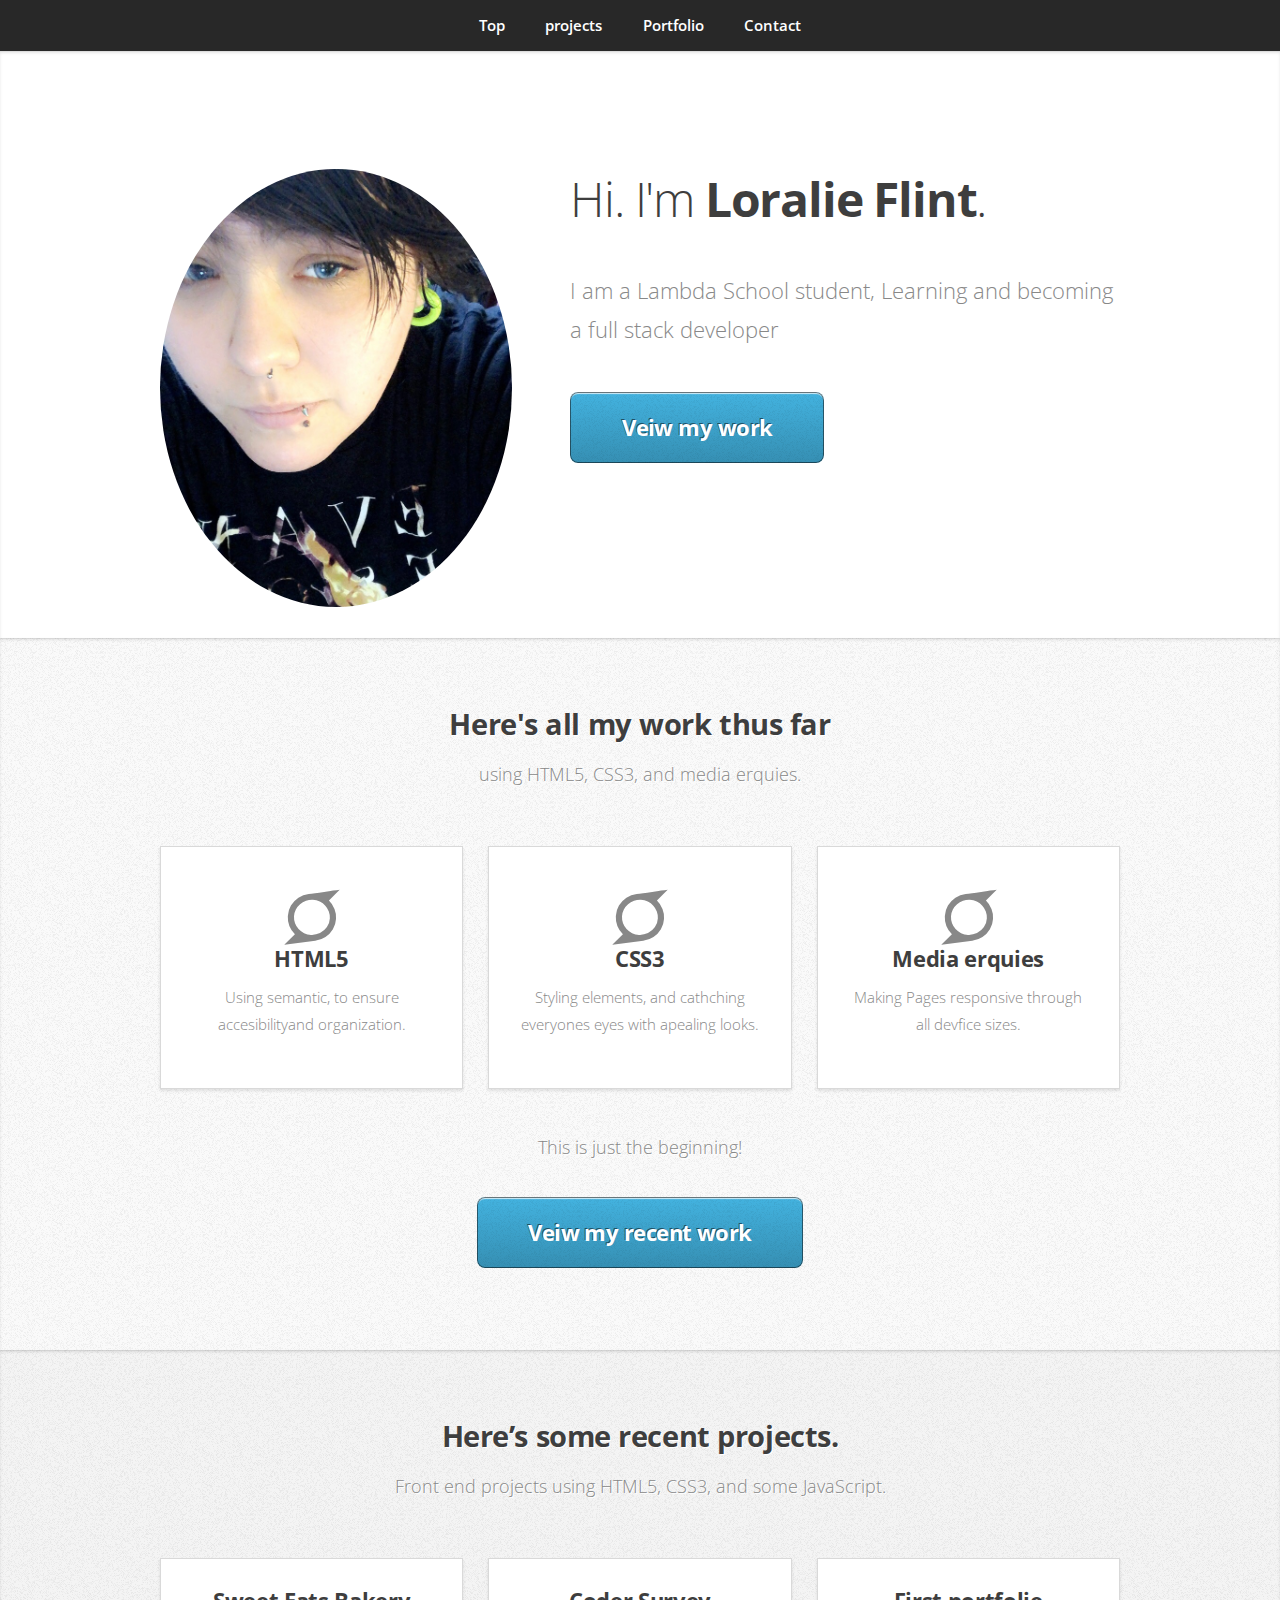
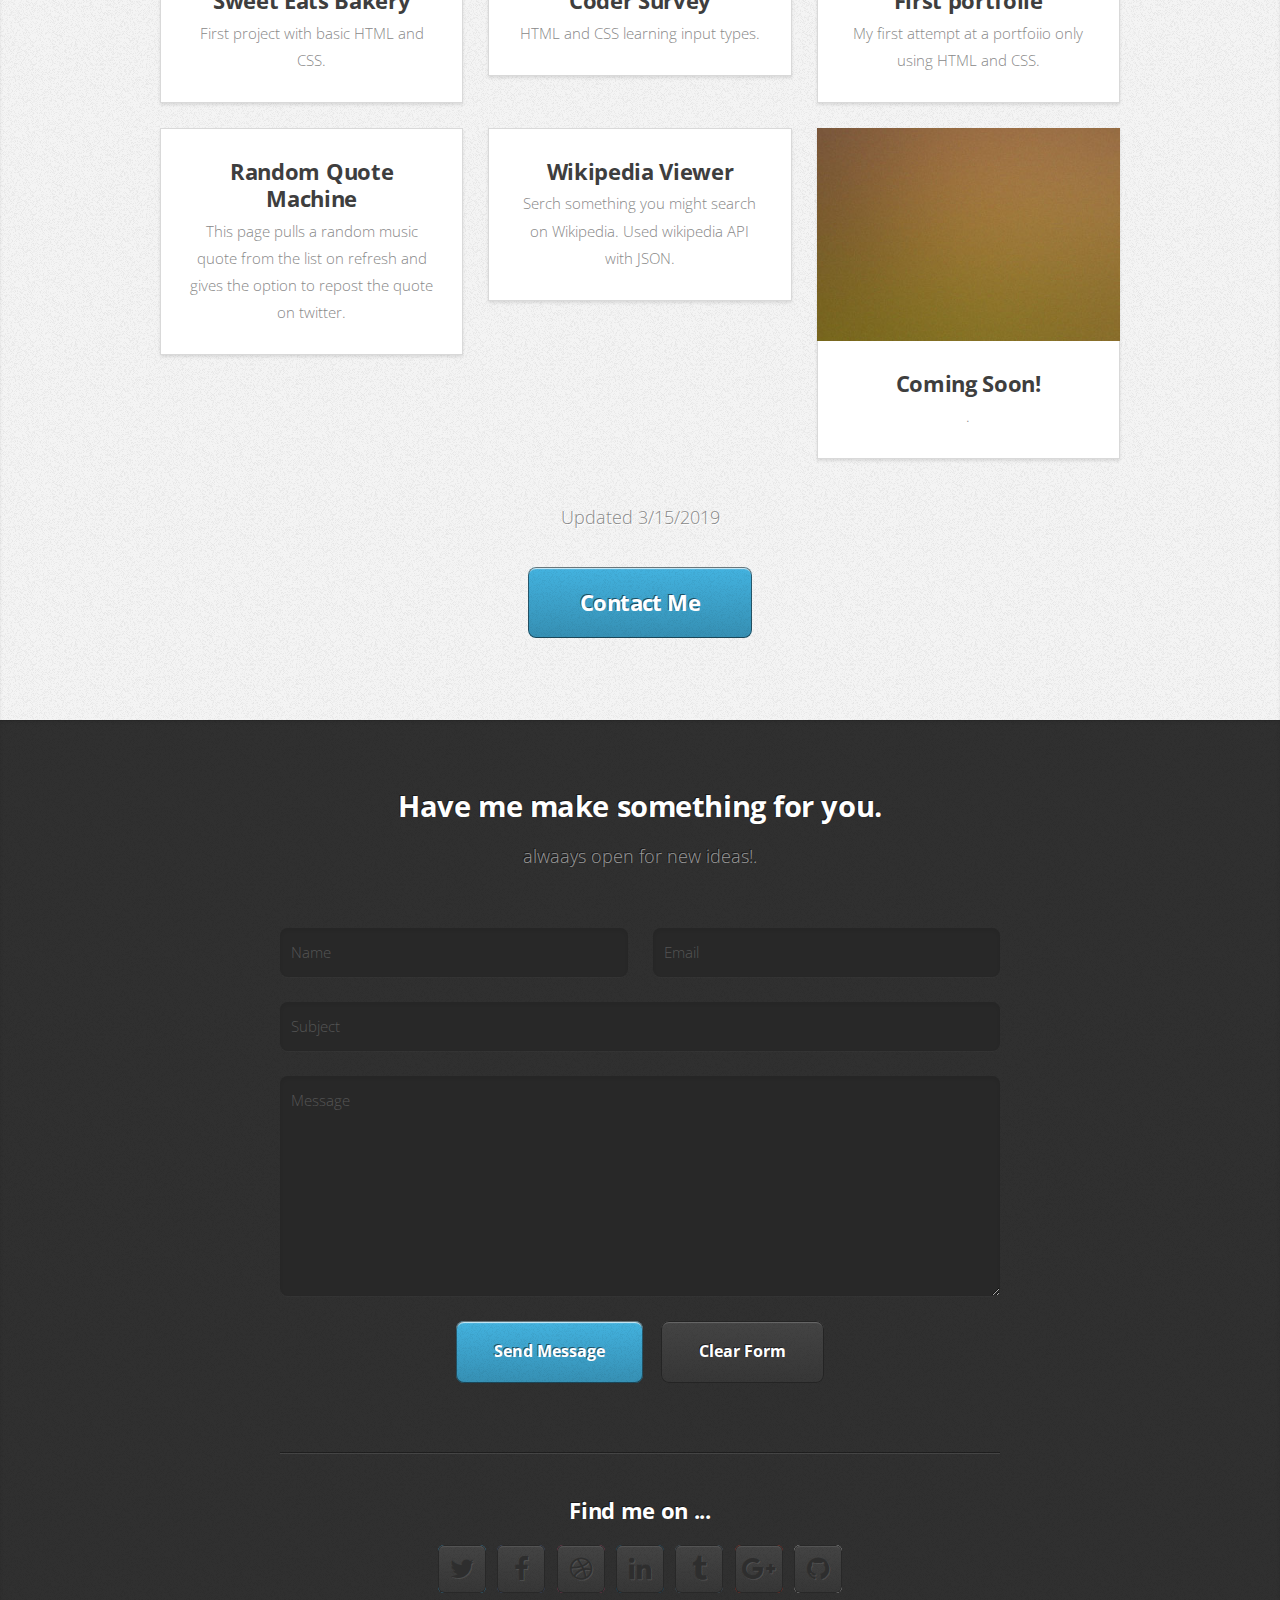
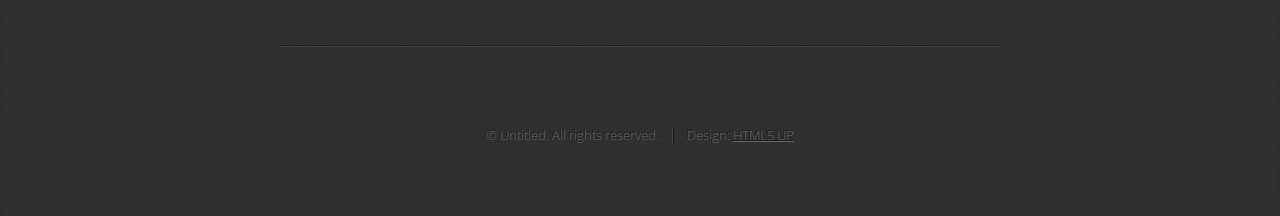
==== commit 66a3b3bd: "trying to push new changes" ====
--- a/html5up-miniport/index.html
+++ b/html5up-miniport/index.html
@@ -17,7 +17,7 @@
 			<nav id="nav">
 				<ul class="container">
 					<li><a href="#top">Top</a></li>
-					<li><a href="#work">Work</a></li>
+					<li><a href="#work">projects</a></li>
 					<li><a href="#portfolio">Portfolio</a></li>
 					<li><a href="#contact">Contact</a></li>
 				</ul>
@@ -28,14 +28,14 @@
 				<div class="container">
 					<div class="row">
 						<div class="col-4 col-5-large col-12-medium">
-							<span class="image fit"><img src="images/pic00.jpg" alt="" /></span>
+							<span class="image fit"><img src="images/prtfolio-pic.jpg" alt="" /></span>
 						</div>
 						<div class="col-8 col-7-large col-12-medium">
 							<header>
-								<h1>Hi. I'm <strong>Jane Doe</strong>.</h1>
+								<h1>Hi. I'm <strong>Loralie Flint</strong>.</h1>
 							</header>
-							<p>And this is <strong>Miniport</strong>, a free, fully responsive HTML5 site template designed by <a href="http://twitter.com/ajlkn">AJ</a> for <a href="http://html5up.net">HTML5 UP</a> &amp; released under the <a href="http://html5up.net/license">CCA license</a>.</p>
-							<a href="#work" class="button large scrolly">Learn about what I do</a>
+							<p>I am a Lambda School student, Learning and becoming a full stack developer </p>
+							<a href="#work" class="button large scrolly">Veiw my work</a>
 						</div>
 					</div>
 				</div>
@@ -45,35 +45,35 @@
 			<article id="work" class="wrapper style2">
 				<div class="container">
 					<header>
-						<h2>Here's all the stuff I do.</h2>
-						<p>Odio turpis amet sed consequat eget posuere consequat.</p>
+						<h2>Here's all my work thus far</h2>
+						<p>using HTML5, CSS3, and media erquies.</p>
 					</header>
-					<div class="row aln-center">
+					<div class="row aln-center ">
 						<div class="col-4 col-6-medium col-12-small">
 							<section class="box style1">
-								<span class="icon featured fa-comments-o"></span>
-								<h3>Consequat lorem</h3>
-								<p>Ornare nulla proin odio consequat sapien vestibulum ipsum primis sed amet consequat lorem dolore.</p>
+								<span class="icon fa-superpowers fa-3x"></span>
+								<h3>HTML5</h3>
+								<p>Using semantic, to ensure accesibilityand organization.</p>
 							</section>
 						</div>
 						<div class="col-4 col-6-medium col-12-small">
 							<section class="box style1">
-								<span class="icon featured fa-camera-retro"></span>
-								<h3>Lorem dolor tempus</h3>
-								<p>Ornare nulla proin odio consequat sapien vestibulum ipsum primis sed amet consequat lorem dolore.</p>
+								<span class="icon fa-superpowers fa-3x"></span>
+								<h3>CSS3</h3>
+								<p>Styling elements, and cathching everyones eyes with apealing looks.</p>
 							</section>
 						</div>
 						<div class="col-4 col-6-medium col-12-small">
 							<section class="box style1">
-								<span class="icon featured fa-thumbs-o-up"></span>
-								<h3>Feugiat posuere</h3>
-								<p>Ornare nulla proin odio consequat sapien vestibulum ipsum primis sed amet consequat lorem dolore.</p>
+								<span class="icon fa-superpowers fa-3x"></span>
+								<h3>Media erquies </h3>
+								<p>Making Pages responsive through all devfice sizes.</p>
 							</section>
 						</div>
 					</div>
 					<footer>
-						<p>Lorem ipsum dolor sit sapien vestibulum ipsum primis?</p>
-						<a href="#portfolio" class="button large scrolly">See some of my recent work</a>
+						<p>This is just the beginning!</p>
+						<a href="#portfolio" class="button large scrolly">Veiw my recent work</a>
 					</footer>
 				</div>
 			</article>
@@ -82,56 +82,56 @@
 			<article id="portfolio" class="wrapper style3">
 				<div class="container">
 					<header>
-						<h2>Here’s some stuff I made recently.</h2>
-						<p>Proin odio consequat  sapien vestibulum consequat lorem dolore feugiat.</p>
+						<h2>Here’s some recent projects.</h2>
+						<p>Front end projects using HTML5, CSS3, and some JavaScript.</p>
 					</header>
 					<div class="row">
 						<div class="col-4 col-6-medium col-12-small">
 							<article class="box style2">
-								<a href="#" class="image featured"><img src="images/pic01.jpg" alt="" /></a>
-								<h3><a href="#">Magna feugiat</a></h3>
-								<p>Ornare nulla proin odio consequat.</p>
-							</article>
-						</div>
-						<div class="col-4 col-6-medium col-12-small">
-							<article class="box style2">
-								<a href="#" class="image featured"><img src="images/pic02.jpg" alt="" /></a>
-								<h3><a href="#">Veroeros primis</a></h3>
-								<p>Ornare nulla proin odio consequat.</p>
-							</article>
-						</div>
-						<div class="col-4 col-6-medium col-12-small">
-							<article class="box style2">
-								<a href="#" class="image featured"><img src="images/pic03.jpg" alt="" /></a>
-								<h3><a href="#">Lorem ipsum</a></h3>
-								<p>Ornare nulla proin odio consequat.</p>
-							</article>
-						</div>
-						<div class="col-4 col-6-medium col-12-small">
-							<article class="box style2">
-								<a href="#" class="image featured"><img src="images/pic04.jpg" alt="" /></a>
-								<h3><a href="#">Tempus dolore</a></h3>
-								<p>Ornare nulla proin odio consequat.</p>
-							</article>
-						</div>
-						<div class="col-4 col-6-medium col-12-small">
-							<article class="box style2">
-								<a href="#" class="image featured"><img src="images/pic05.jpg" alt="" /></a>
-								<h3><a href="#">Feugiat aliquam</a></h3>
-								<p>Ornare nulla proin odio consequat.</p>
+								<a href="#" class="image featured"><img src="images/sheelah-brennan-47005-unsplash.jpg" alt="" /></a>
+								<h3><a href="https://codepen.io/laflint92/pen/XGJLBP">Sweet Eats Bakery</a></h3>
+								<p>First project with basic HTML and CSS.</p>
+							</article>
+						</div>
+						<div class="col-4 col-6-medium col-12-small">
+							<article class="box style2">
+								<a href="#" class="image featured"><img src="images/nik-macmillan-280300-unsplash.jpg" alt="" /></a>
+								<h3><a href="https://codepen.io/laflint92/pen/eKVBOx">Coder Survey</a></h3>
+								<p>HTML and CSS learning input types.</p>
+							</article>
+						</div>
+						<div class="col-4 col-6-medium col-12-small">
+							<article class="box style2">
+								<a href="#" class="image featured"><img src="images/ivan-zhukevich-54872-unsplash.jpg" alt="" /></a>
+								<h3><a href="https://codepen.io/laflint92/pen/oExBom">First portfolie</a></h3>
+								<p>My first attempt at a portfoiio only using HTML and CSS.</p>
+							</article>
+						</div>
+						<div class="col-4 col-6-medium col-12-small">
+							<article class="box style2">
+								<a href="#" class="image featured"><img src="images/clark-tibbs-367075-unsplash.jpg" alt="" /></a>
+								<h3><a href="https://codepen.io/laflint92/pen/PRyBJK">Random Quote Machine</a></h3>
+								<p>This page pulls a random music quote from the list on refresh and gives the option to repost the quote on twitter.</p>
+							</article>
+						</div>
+						<div class="col-4 col-6-medium col-12-small">
+							<article class="box style2">
+								<a href="#" class="image featured"><img src="images/annie-theby-414571-unsplash.jpg" alt="" /></a>
+								<h3><a href="https://codepen.io/laflint92/pen/aYRKOq">Wikipedia Viewer</a></h3>
+								<p>Serch something you might search on Wikipedia. Used wikipedia API with JSON.</p>
 							</article>
 						</div>
 						<div class="col-4 col-6-medium col-12-small">
 							<article class="box style2">
 								<a href="#" class="image featured"><img src="images/pic06.jpg" alt="" /></a>
-								<h3><a href="#">Sed amet ornare</a></h3>
-								<p>Ornare nulla proin odio consequat.</p>
+								<h3><a href="#">Coming Soon!</a></h3>
+								<p>.</p>
 							</article>
 						</div>
 					</div>
 					<footer>
-						<p>Lorem ipsum dolor sit sapien vestibulum ipsum primis?</p>
-						<a href="#contact" class="button large scrolly">Get in touch with me</a>
+						<p>Updated 3/15/2019</p>
+						<a href="#contact" class="button large scrolly">Contact Me</a>
 					</footer>
 				</div>
 			</article>
@@ -140,8 +140,8 @@
 			<article id="contact" class="wrapper style4">
 				<div class="container medium">
 					<header>
-						<h2>Have me make stuff for you.</h2>
-						<p>Ornare nulla proin odio consequat sapien vestibulum ipsum.</p>
+						<h2>Have me make something for you.</h2>
+						<p>alwaays open for new ideas!.</p>
 					</header>
 					<div class="row">
 						<div class="col-12">
@@ -172,13 +172,13 @@
 							<hr />
 							<h3>Find me on ...</h3>
 							<ul class="social">
-								<li><a href="#" class="icon fa-twitter"><span class="label">Twitter</span></a></li>
-								<li><a href="#" class="icon fa-facebook"><span class="label">Facebook</span></a></li>
-								<li><a href="#" class="icon fa-dribbble"><span class="label">Dribbble</span></a></li>
-								<li><a href="#" class="icon fa-linkedin"><span class="label">LinkedIn</span></a></li>
-								<li><a href="#" class="icon fa-tumblr"><span class="label">Tumblr</span></a></li>
-								<li><a href="#" class="icon fa-google-plus"><span class="label">Google+</span></a></li>
-								<li><a href="#" class="icon fa-github"><span class="label">Github</span></a></li>
+								<li><a href="https://twitter.com/evforlife41812" class="icon fa-twitter"><span class="label">Twitter</span></a></li>
+								<li><a href="https://www.facebook.com/loralie.flint.568" class="icon fa-facebook"><span class="label">Facebook</span></a></li>
+								<li><a href="https://dribbble.com/LaFlint92" class="icon fa-dribbble"><span class="label">Dribbble</span></a></li>
+								<li><a href="https://www.linkedin.com/in/loralie-flint-861180126/" class="icon fa-linkedin"><span class="label">LinkedIn</span></a></li>
+								<li><a href="https://www.tumblr.com/blog/laflint92" class="icon fa-tumblr"><span class="label">Tumblr</span></a></li>
+								<li><a href="https://myaccount.google.com/u/1/" class="icon fa-google-plus"><span class="label">Google+</span></a></li>
+								<li><a href="https://github.com/ittyBittyBytes" class="icon fa-github"><span class="label">Github</span></a></li>
 								<!--
 								<li><a href="#" class="icon fa-rss"><span>RSS</span></a></li>
 								<li><a href="#" class="icon fa-instagram"><span>Instagram</span></a></li>
@@ -211,4 +211,5 @@
 			<script src="assets/js/main.js"></script>
 
 	</body>
-</html>+</html>
+<!-- trying to push updates again-->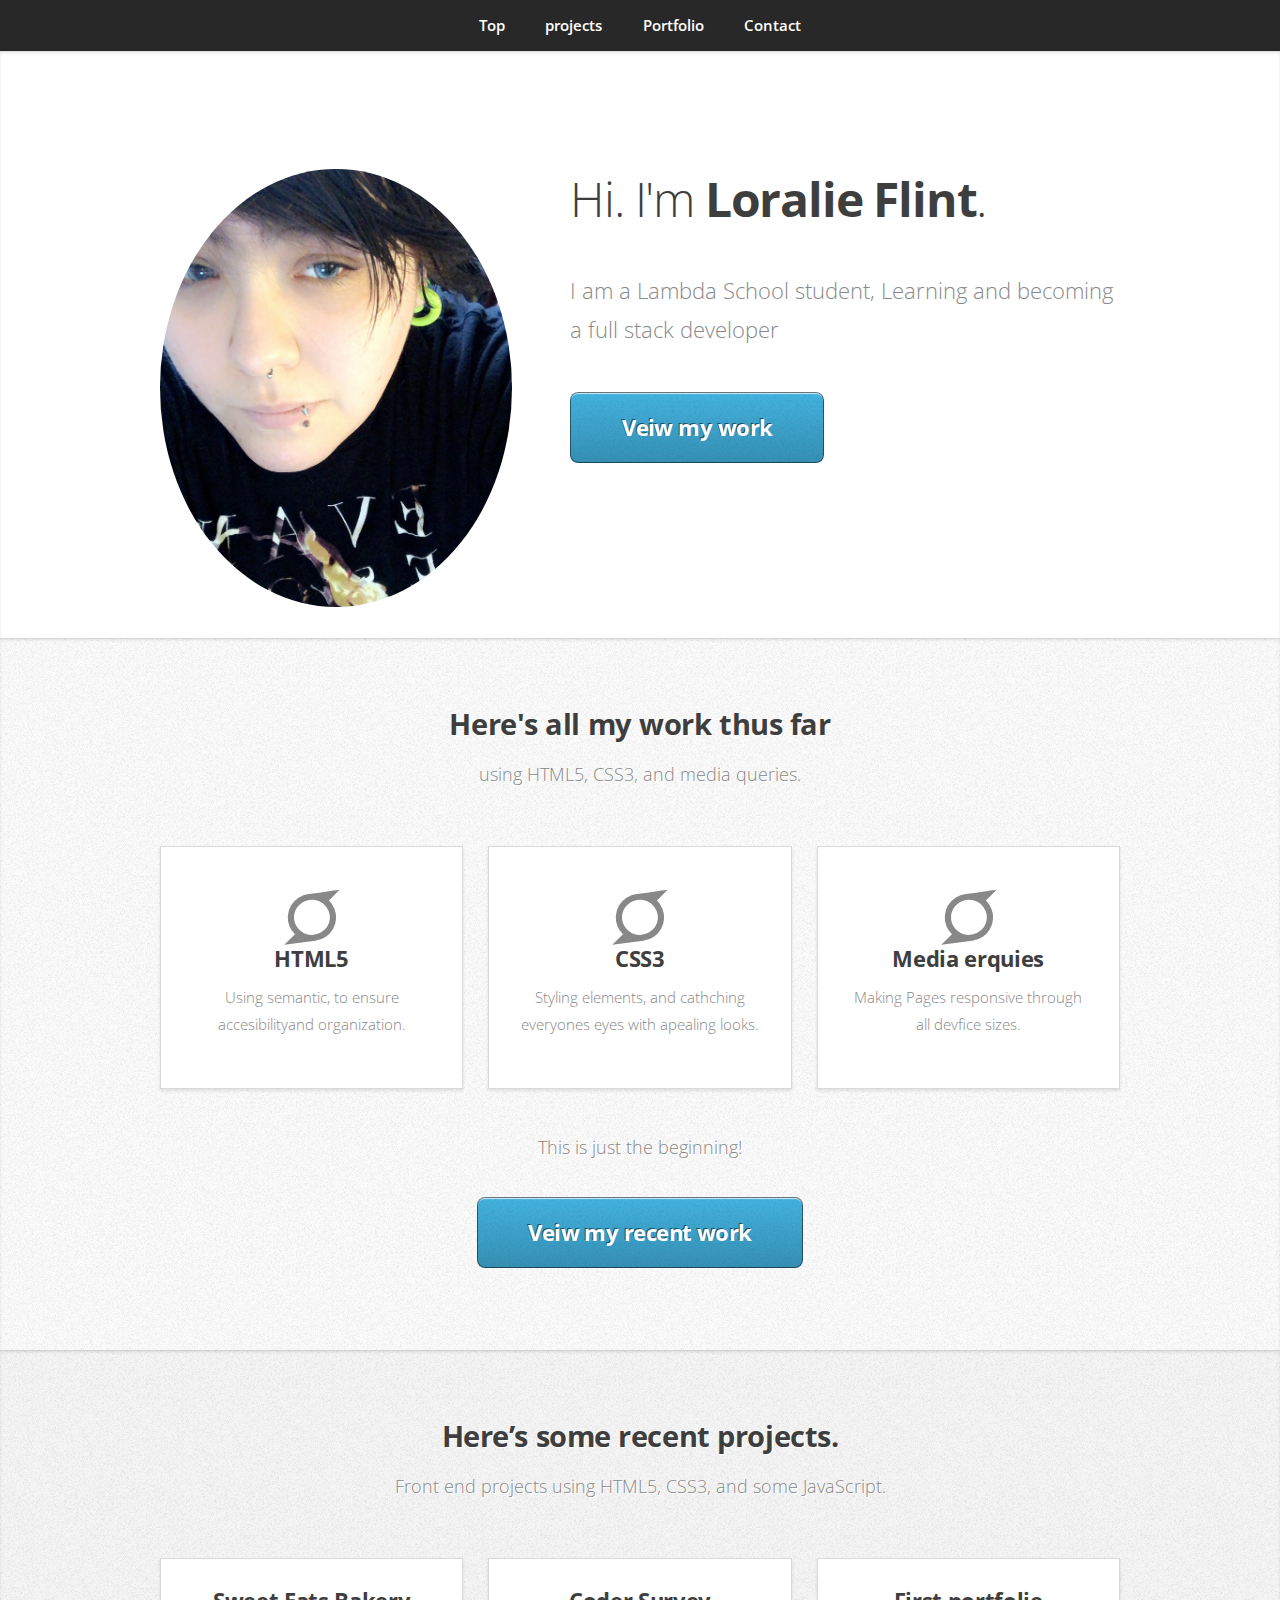
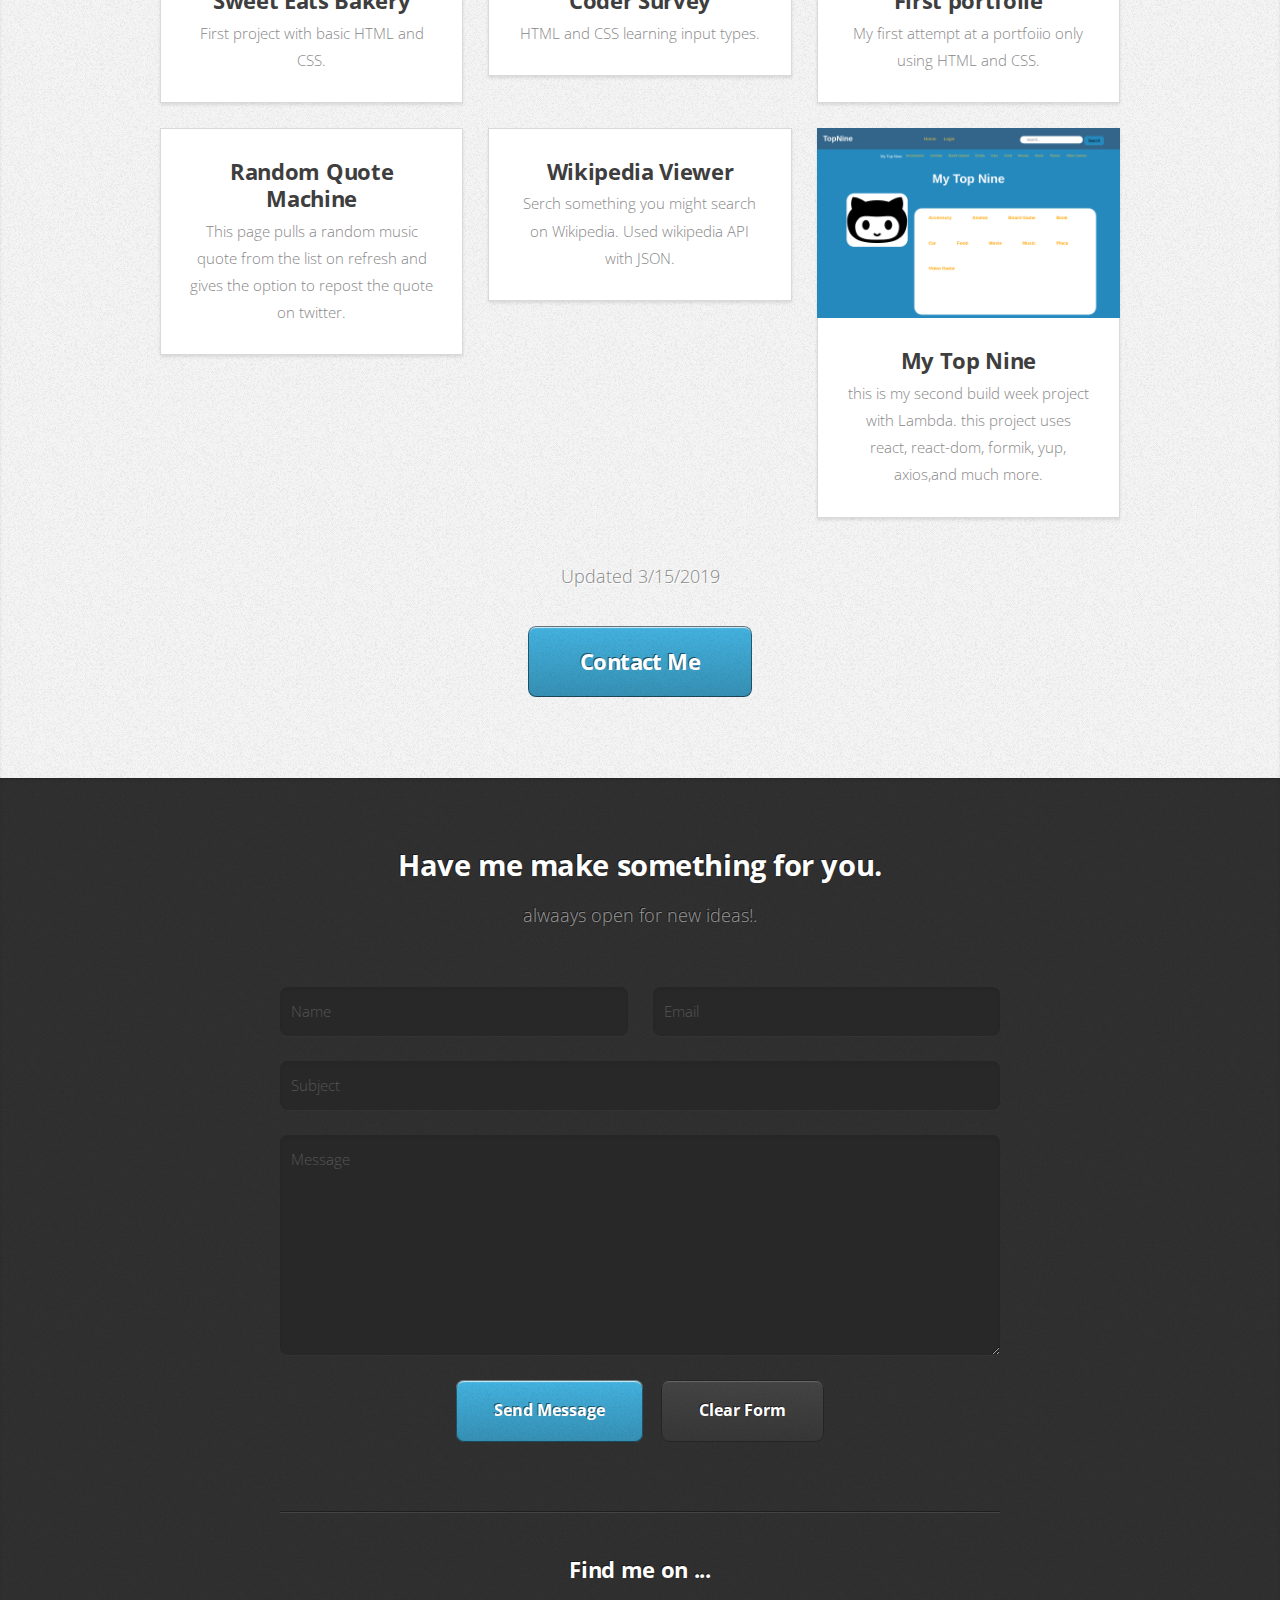
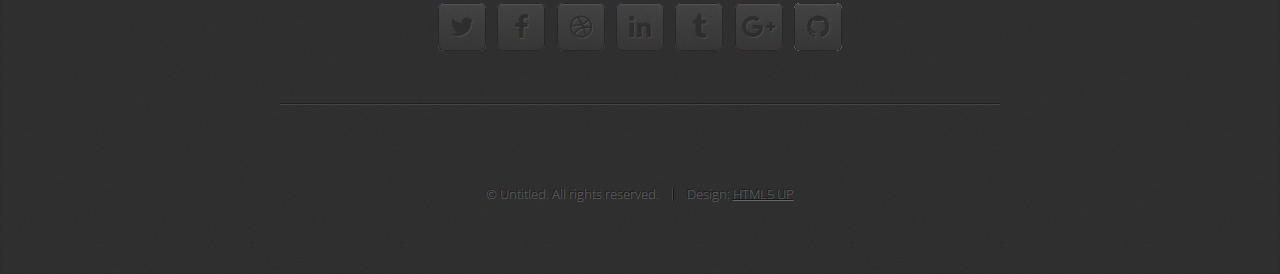
==== commit 1b63a109: "fixed some mobile styloing and added buildweek project deployed on zeit" ====
--- a/html5up-miniport/index.html
+++ b/html5up-miniport/index.html
@@ -32,7 +32,7 @@
 						</div>
 						<div class="col-8 col-7-large col-12-medium">
 							<header>
-								<h1>Hi. I'm <strong>Loralie Flint</strong>.</h1>
+								<h1 class="myName">Hi. I'm <strong>Loralie Flint</strong>.</h1>
 							</header>
 							<p>I am a Lambda School student, Learning and becoming a full stack developer </p>
 							<a href="#work" class="button large scrolly">Veiw my work</a>
@@ -46,7 +46,7 @@
 				<div class="container">
 					<header>
 						<h2>Here's all my work thus far</h2>
-						<p>using HTML5, CSS3, and media erquies.</p>
+						<p>using HTML5, CSS3, and media queries.</p>
 					</header>
 					<div class="row aln-center ">
 						<div class="col-4 col-6-medium col-12-small">
@@ -123,9 +123,9 @@
 						</div>
 						<div class="col-4 col-6-medium col-12-small">
 							<article class="box style2">
-								<a href="#" class="image featured"><img src="images/pic06.jpg" alt="" /></a>
-								<h3><a href="#">Coming Soon!</a></h3>
-								<p>.</p>
+								<a href="#" class="image featured"><img src="images/zeit placeholder top nine.png" alt="" /></a>
+								<h3><a href="https://my-top-nine-green-iota.now.sh/">My Top Nine</a></h3>
+								<p>this is my second build week project with Lambda. this project uses react, react-dom, formik, yup, axios,and much more.</p>
 							</article>
 						</div>
 					</div>
--- a/html5up-miniport/assets/css/main.css
+++ b/html5up-miniport/assets/css/main.css
@@ -31,6 +31,10 @@
 
 body {
 	line-height: 1;
+}
+
+.myName {
+	margin-top: 20px;
 }
 
 ol, ul {
@@ -1636,6 +1640,7 @@
 			display: block;
 			width: 100%;
 		}
+		
 
 		.image.featured {
 			display: block;
@@ -2227,10 +2232,14 @@
 	@media screen and (max-width: 736px) {
 
 		/* Basic */
+		.myName {
+			padding: 30px;
+		}
 
 			body {
 				padding-top: 44px;
 			}
+			
 
 			body, input, textarea, select {
 				line-height: 1.75em;
